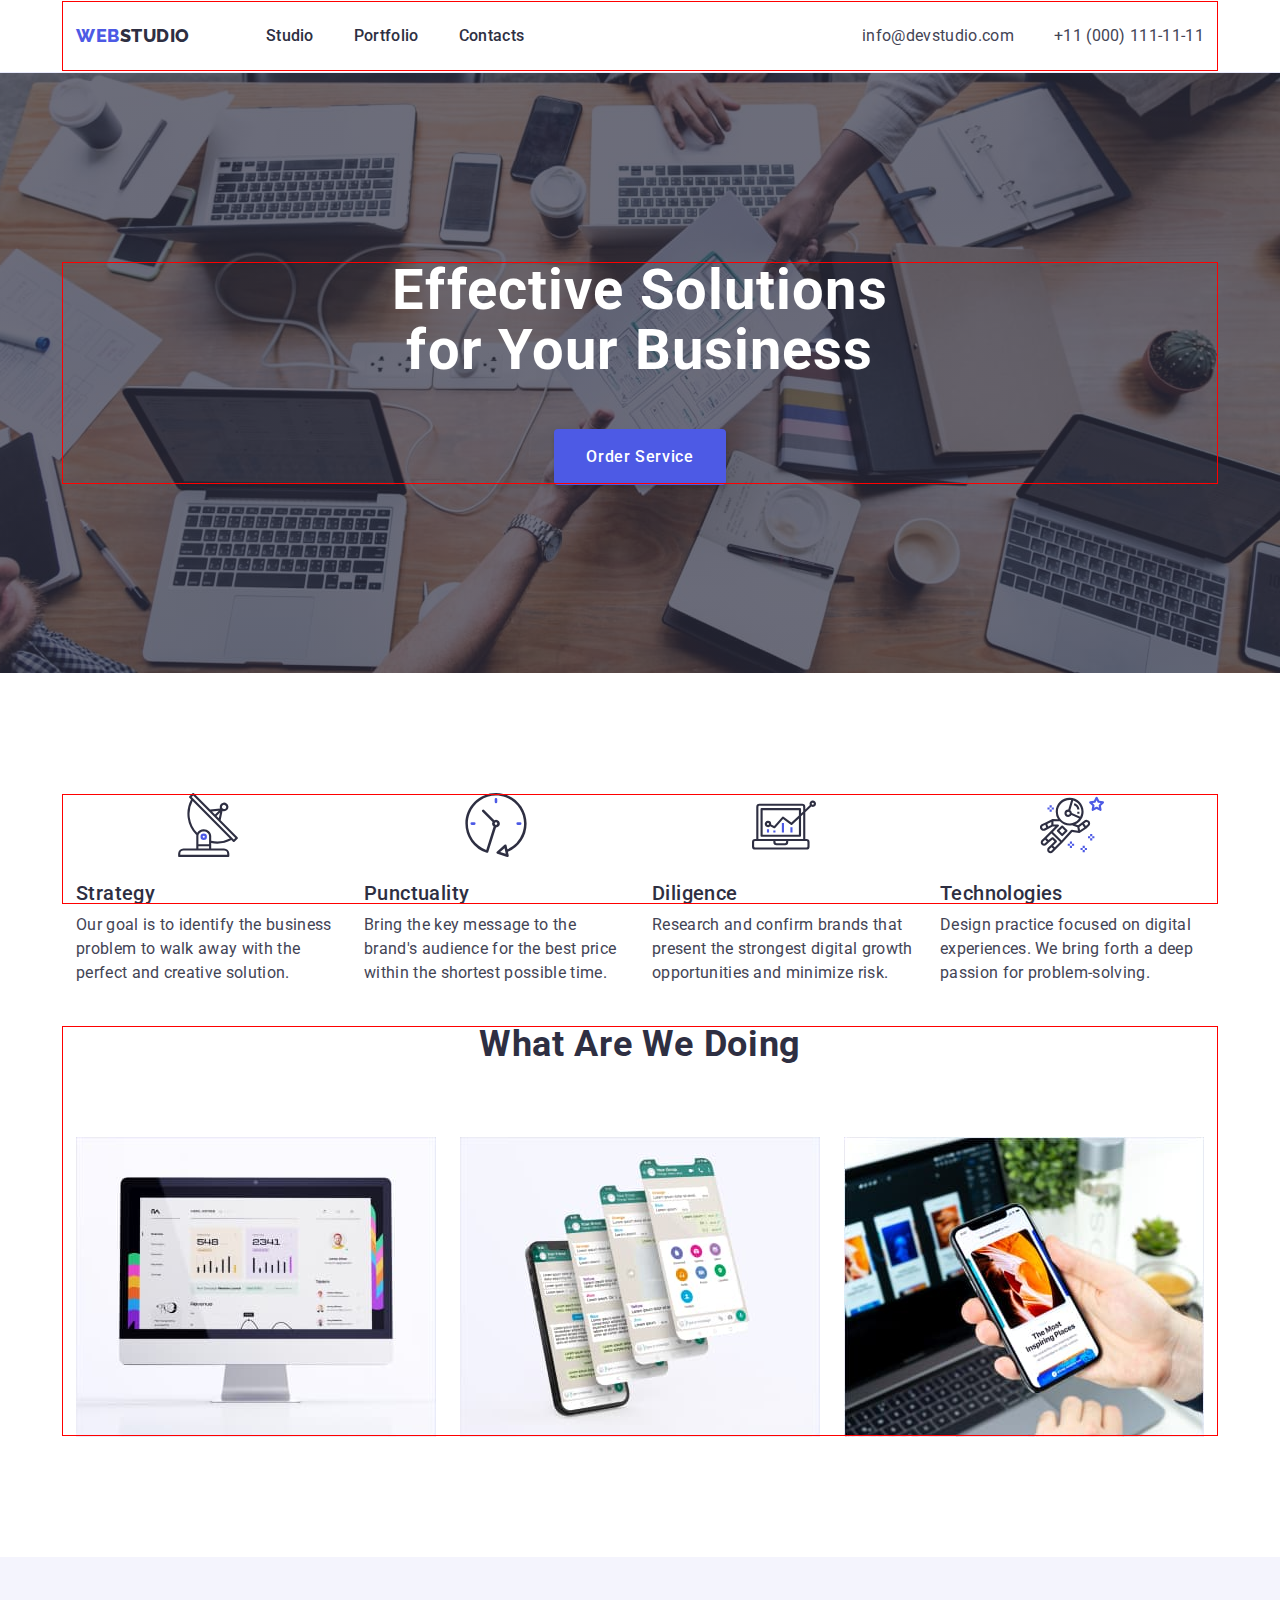
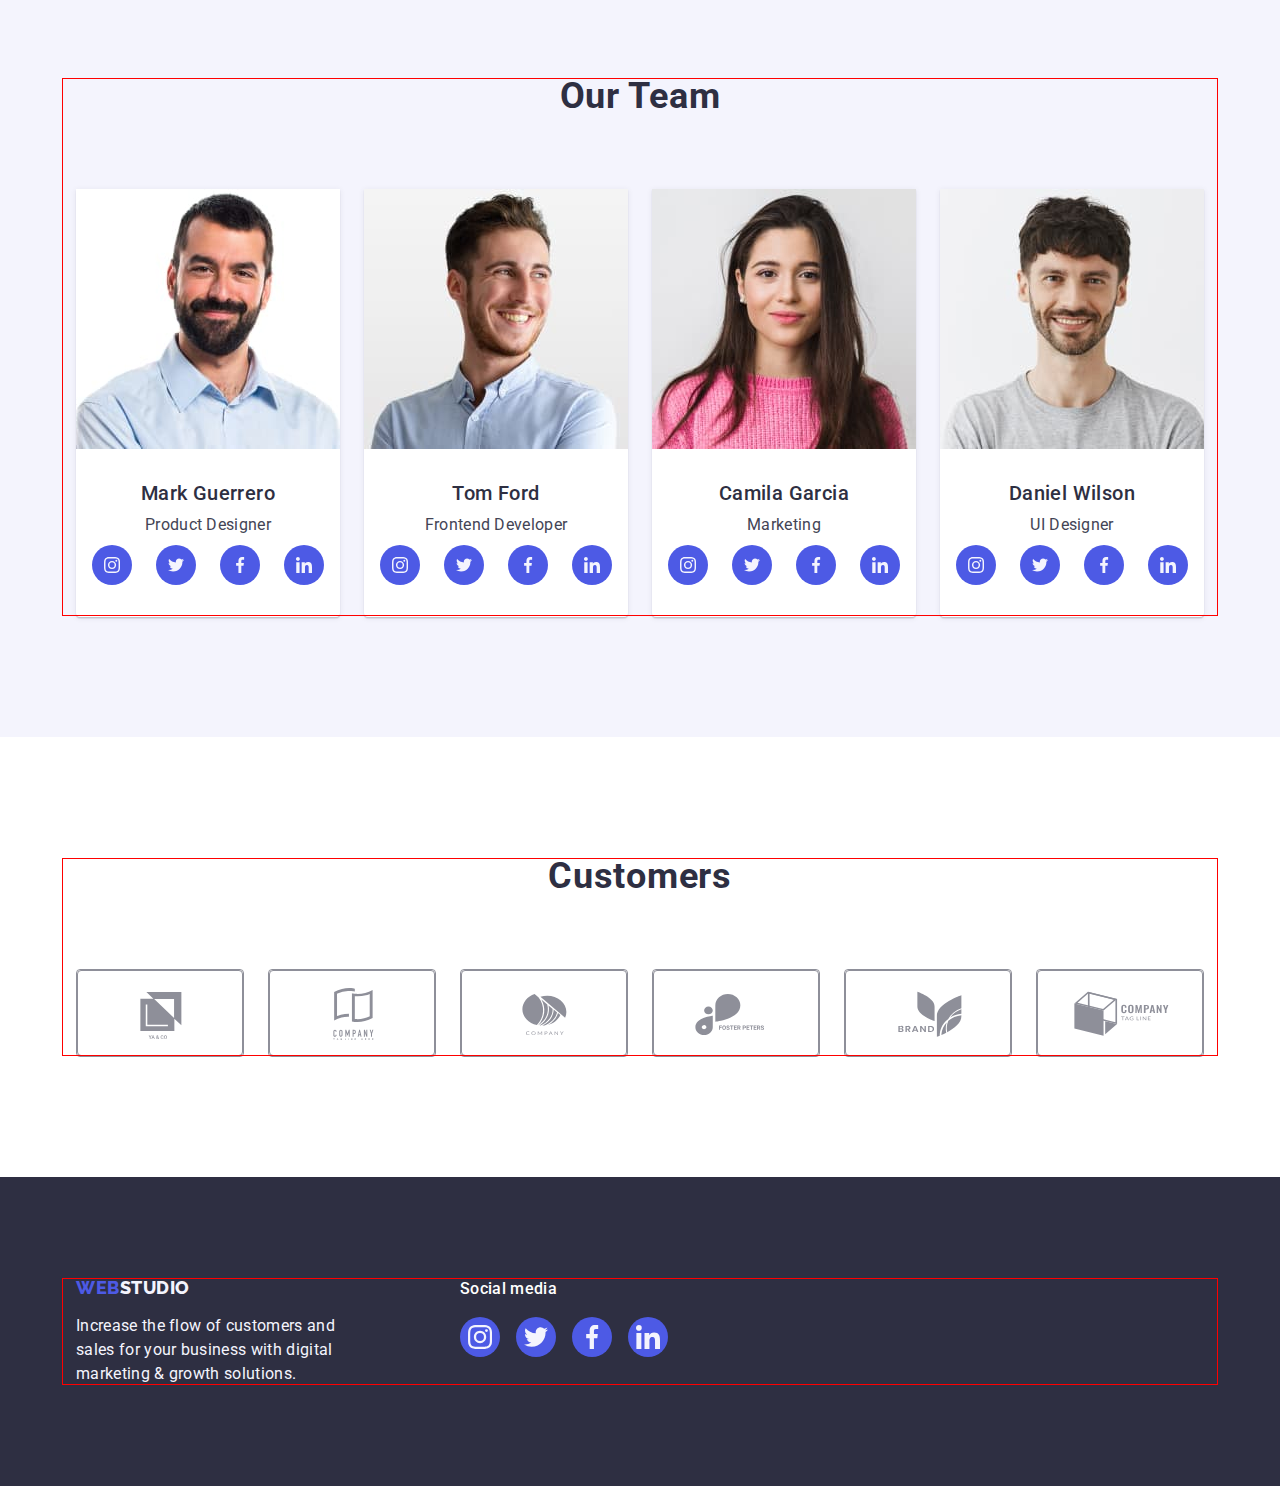
==== index.html @ b82e58cf "fixing" ====
<!DOCTYPE html>
<html lang="en">
  <head>
    <meta charset="UTF-8" />
    <meta http-equiv="X-UA-Compatible" content="IE=edge" />
    <meta name="viewport" content="width=device-width, initial-scale=1.0" />
    <meta name="description" content="Effective solutions of your business." />
    <title>WEBSTUDIO</title>
    <!--Normalize-->
    <link
      rel="stylesheet"
      href="https://cdnjs.cloudflare.com/ajax/libs/modern-normalize/1.0.0/modern-normalize.min.css"
    />
    <!--Fonts-->
    <link rel="preconnect" href="https://fonts.googleapis.com" />
    <link rel="preconnect" href="https://fonts.gstatic.com" crossorigin />
    <link
      href="https://fonts.googleapis.com/css2?family=Raleway:wght@800&family=Roboto:wght@400;500;700;900&display=swap"
      rel="stylesheet"
    />
    <!--Custom styles-->
    <link rel="stylesheet" href="./css/styles.css" />
  </head>
  <body class="body">
    <!--Header section-->
    <header class="header section">
      <div class="container main-nav">
        <nav class="header-nav">
          <a class="header-logo logo link" href="./index.html"
            >Web<span class="header-logo-color">Studio</span></a
          >
          <ul class="header-nav-list list">
            <li class="header-nav-item">
              <a class="header-nav-link link" href="./index.html">Studio</a>
            </li>
            <li class="header-nav-item">
              <a class="header-nav-link link" href="./portfolio.html"
                >Portfolio</a
              >
            </li>
            <li class="header-nav-item">
              <a class="header-nav-link link" href="">Contacts</a>
            </li>
          </ul>
        </nav>
        <address class="add">
          <ul class="header-list list">
            <li class="header-item">
              <a class="header-contact link" href="mailto:info@devstudio.com"
                >info@devstudio.com</a
              >
            </li>
            <li class="header-item">
              <a class="header-contact link" href="tel:+110001111111"
                >+11 (000) 111-11-11</a
              >
            </li>
          </ul>
        </address>
      </div>
    </header>
    <main>
      <!--Hero section-->
      <section class="hero section">
        <div class="container hero-section">
          <h1 class="hero-title">Effective Solutions for Your Business</h1>
          <button class="hero-btn" type="button">Order Service</button>
        </div>
      </section>
      <!--Strenghts section-->
      <section class="strenghts section">
        <div class="container strenghts-section">
          <h2 class="main-strenghts-title visually-hidden">Strenghts</h2>
          <ul class="strenghts-list list">
            <li class="strenghts-item">
              <svg class="strenghts-icon" width="64px" height="64px">
                <use href="./images/icons.svg#icon-antenna"></use>
              </svg>
              <h3 class="strenghts-title">Strategy</h3>
              <p class="undertitle">
                Our goal is to identify the business problem to walk away with
                the perfect and creative solution.
              </p>
            </li>
            <li class="strenghts-item">
              <svg class="strenghts-icon" width="64px" height="64px">
                <use href="./images/icons.svg#icon-clock"></use>
              </svg>
              <h3 class="strenghts-title">Punctuality</h3>
              <p class="undertitle">
                Bring the key message to the brand's audience for the best price
                within the shortest possible time.
              </p>
            </li>
            <li class="strenghts-item">
              <svg class="strenghts-icon" width="64px" height="64px">
                <use href="./images/icons.svg#icon-diagram"></use>
              </svg>
              <h3 class="strenghts-title">Diligence</h3>
              <p class="undertitle">
                Research and confirm brands that present the strongest digital
                growth opportunities and minimize risk.
              </p>
            </li>
            <li class="strenghts-item">
              <svg class="strenghts-icon" width="64px" height="64px">
                <use href="./images/icons.svg#icon-astronaut"></use>
              </svg>
              <h3 class="strenghts-title">Technologies</h3>
              <p class="undertitle">
                Design practice focused on digital experiences. We bring forth a
                deep passion for problem-solving.
              </p>
            </li>
          </ul>
        </div>
      </section>
      <!--What Are We Doing section-->
      <section class="whatarewedoing section">
        <div class="container whatarewedoing-section">
          <h2 class="whatarewedoing-title">What are we doing</h2>
          <ul class="whatarewedoing-list list">
            <li class="whatarewedoing-item">
              <img
                class="whatarewedoing-img"
                src="./images/what-we-are-doing/img-01.jpg"
                alt="statistics on the monitor"
                width="360"
              />
            </li>
            <li class="whatarewedoing-item">
              <img
                class="whatarewedoing-img"
                src="./images/what-we-are-doing/img-02.jpg"
                alt="chat in the phone app"
                width="360"
              />
            </li>
            <li class="whatarewedoing-item">
              <img
                class="whatarewedoing-img"
                src="./images/what-we-are-doing/img-03.jpg"
                alt="open application on the phone"
                width="360"
              />
            </li>
          </ul>
        </div>
      </section>
      <!--Our Team section-->
      <section class="ourteam section">
        <div class="container ourteam-section">
          <h2 class="ourteam-title">Our Team</h2>
          <ul class="ourteam-list list">
            <li class="ourteam-item">
              <img
                class="ourteam-img"
                src="./images/team/img-01.jpg"
                alt="Mark Guerrero"
                width="264"
              />
              <div class="team-card">
                <h3 class="team-title">Mark Guerrero</h3>
                <p class="team-position">Product Designer</p>
                <ul class="socials">
                  <li class="socials-item list">
                    <a class="socials-link link" href="https://instagram.com" target="_blank" rel="noopener noreferrer" aria-label="Instagram icon">
                    <svg class="socials-icon" width="16px" height="16px">
                      <use href="./images/icons.svg#icon-instagram"></use>
                    </svg>
                  </a>
                </li>
                  <li class="socials-item list">
                    <a class="socials-link link" href="https://twitter.com" target="_blank" rel="noopener noreferrer" aria-label="Twitter icon">
                    <svg class="socials-icon" width="16px" height="16px">
                      <use href="./images/icons.svg#icon-twitter"></use>
                  </svg>
                </a>
              </li>
                  <li class="socials-item list">
                    <a class="socials-link link" href="https://facebook.com" target="_blank" rel="noopener noreferrer" aria-label="Facebook icon">
                    <svg class="socials-icon" width="16px" height="16px">
                      <use href="./images/icons.svg#icon-facebook"></use>
                    </svg>
                  </a>
                </li>
                  <li class="socials-item list">
                    <a class="socials-link link" href="https://linkedIn.com" target="_blank" rel="noopener noreferrer" aria-label="LinkedIn icon">
                    <svg class="socials-icon" width="16px" height="16px">
                      <use href="./images/icons.svg#icon-linkedin"></use>
                    </svg>
                  </a>
                </li>
                </ul>
              </div>
            </li>
            <li class="ourteam-item">
              <img
                class="ourteam-img"
                src="./images/team/img-02.jpg"
                alt="Tom Ford"
                width="264"
              />
              <div class="team-card">
                <h3 class="team-title">Tom Ford</h3>
                <p class="team-position">Frontend Developer</p>
                <ul class="socials">
                  <li class="socials-item list">
                    <a class="socials-link link" href="https://instagram.com" target="_blank" rel="noopener noreferrer" aria-label="Instagram icon">
                    <svg class="socials-icon" width="16px" height="16px">
                      <use href="./images/icons.svg#icon-instagram"></use>
                    </svg>
                  </a>
                </li>
                  <li class="socials-item list">
                    <a class="socials-link link" href="https://twitter.com" target="_blank" rel="noopener noreferrer" aria-label="Twitter icon">
                    <svg class="socials-icon" width="16px" height="16px">
                      <use href="./images/icons.svg#icon-twitter"></use>
                  </svg>
                </a>
              </li>
                  <li class="socials-item list">
                    <a class="socials-link link" href="https://facebook.com" target="_blank" rel="noopener noreferrer" aria-label="Facebook icon">
                    <svg class="socials-icon" width="16px" height="16px">
                      <use href="./images/icons.svg#icon-facebook"></use>
                    </svg>
                  </a>
                </li>
                  <li class="socials-item list">
                    <a class="socials-link link" href="https://linkedIn.com" target="_blank" rel="noopener noreferrer" aria-label="LinkedIn icon">
                    <svg class="socials-icon" width="16px" height="16px">
                      <use href="./images/icons.svg#icon-linkedin"></use>
                    </svg>
                  </a>
                </li>
                </ul>
              </div>
            </li>
            <li class="ourteam-item">
              <img
                class="ourteam-img"
                src="./images/team/img-03.jpg"
                alt="Camila Garcia"
                width="264"
              />
              <div class="team-card">
                <h3 class="team-title">Camila Garcia</h3>
                <p class="team-position">Marketing</p>
                <ul class="socials">
                  <li class="socials-item list">
                    <a class="socials-link link" href="https://instagram.com" target="_blank" rel="noopener noreferrer" aria-label="Instagram icon">
                    <svg class="socials-icon" width="16px" height="16px">
                      <use href="./images/icons.svg#icon-instagram"></use>
                    </svg>
                  </a>
                </li>
                  <li class="socials-item list">
                    <a class="socials-link link" href="https://twitter.com" target="_blank" rel="noopener noreferrer" aria-label="Twitter icon">
                    <svg class="socials-icon" width="16px" height="16px">
                      <use href="./images/icons.svg#icon-twitter"></use>
                  </svg>
                </a>
              </li>
                  <li class="socials-item list">
                    <a class="socials-link link" href="https://facebook.com" target="_blank" rel="noopener noreferrer" aria-label="Facebook icon">
                    <svg class="socials-icon" width="16px" height="16px">
                      <use href="./images/icons.svg#icon-facebook"></use>
                    </svg>
                  </a>
                </li>
                  <li class="socials-item list">
                    <a class="socials-link link" href="https://linkedIn.com" target="_blank" rel="noopener noreferrer" aria-label="LinkedIn icon">
                    <svg class="socials-icon" width="16px" height="16px">
                      <use href="./images/icons.svg#icon-linkedin"></use>
                    </svg>
                  </a>
                </li>
                </ul>
              </div>
            </li>
            <li class="ourteam-item">
              <img
                class="ourteam-img"
                src="./images/team/img-04.jpg"
                alt="Daniel Wilson"
                width="264"
              />
              <div class="team-card">
                <h3 class="team-title">Daniel Wilson</h3>
                <p class="team-position">UI Designer</p>
                <ul class="socials">
                  <li class="socials-item list">
                    <a class="socials-link link" href="https://instagram.com" target="_blank" rel="noopener noreferrer" aria-label="Instagram icon">
                    <svg class="socials-icon" width="16px" height="16px">
                      <use href="./images/icons.svg#icon-instagram"></use>
                    </svg>
                  </a>
                </li>
                  <li class="socials-item list">
                    <a class="socials-link link" href="https://twitter.com" target="_blank" rel="noopener noreferrer" aria-label="Twitter icon">
                    <svg class="socials-icon" width="16px" height="16px">
                      <use href="./images/icons.svg#icon-twitter"></use>
                  </svg>
                </a>
              </li>
                  <li class="socials-item list">
                    <a class="socials-link link" href="https://facebook.com" target="_blank" rel="noopener noreferrer" aria-label="Facebook icon">
                    <svg class="socials-icon" width="16px" height="16px">
                      <use href="./images/icons.svg#icon-facebook"></use>
                    </svg>
                  </a>
                </li>
                  <li class="socials-item list">
                    <a class="socials-link link" href="https://linkedIn.com" target="_blank" rel="noopener noreferrer" aria-label="LinkedIn icon">
                    <svg class="socials-icon" width="16px" height="16px">
                      <use href="./images/icons.svg#icon-linkedin"></use>
                    </svg>
                  </a>
                </li>
                </ul>
              </div>
            </li>
          </ul>
        </div>
      </section>
      <!--Customers section-->
      <section class="customers section">
        <div class="container customers-section">
          <h2 class="customers-title">Customers</h2>
          <ul class="customers-list list">
            <li class="customers-item ">
              <a class="customers-link link" href="" target="_blank" rel="noopener noreferrer" aria-label="customer icon">
              <svg class="customers-icon" width="104px" height="56px">
                <use href="./images/icons.svg#icon-Logo"></use>
              </svg>
            </a>
          </li>
            <li class="customers-item ">
              <a class="customers-link link" href="" target="_blank" rel="noopener noreferrer" aria-label="customer icon">
              <svg class="customers-icon" width="104px" height="56px">
                <use href="./images/icons.svg#icon-Logo-1"></use>
            </svg>
          </a>
        </li>
            <li class="customers-item ">
              <a class="customers-link link" href="" target="_blank" rel="noopener noreferrer" aria-label="customer icon">
              <svg class="customers-icon" width="104px" height="56px">
                <use href="./images/icons.svg#icon-Logo-2"></use>
              </svg>
            </a>
          </li>
            <li class="customers-item ">
              <a class="customers-link link" href="" target="_blank" rel="noopener noreferrer" aria-label="customer icon">
              <svg class="customers-icon" width="104px" height="56px">
                <use href="./images/icons.svg#icon-Logo-3"></use>
              </svg>
            </a>
          </li>
            <li class="customers-item ">
              <a class="customers-link link" href="" target="_blank" rel="noopener noreferrer" aria-label="customer icon">
              <svg class="customers-icon" width="104px" height="56px">
                <use href="./images/icons.svg#icon-Logo-4"></use>
              </svg>
            </a>
          </li>
            <li class="customers-item "><a class="customers-link link" href="" target="_blank" rel="noopener noreferrer" aria-label="customer icon">
              <svg class="customers-icon" width="104px" height="56px">
                <use href="./images/icons.svg#icon-Logo-5"></use>
              </svg>
            </a>
          </li>
          </ul>
        </div>
      </section>
    </main>
    <!--Footer section-->
    <footer class="footer section">
      <div class="container footer-container">
        <ul class="footer-list list">
          <li class="footer-item">
        <a class="footer-logo logo link" href="./index.html"
          >Web<span class="footer-logo-color">Studio</span></a
        >
        <p class="footer-description">
          Increase the flow of customers and sales for your business with
          digital marketing & growth solutions.
        </p>
      </li>
    <li class="footer-item-socials">
      <h2 class="footer-title">Social media</h2>
      <ul class="footer-socials-list list">
        <li class="socials-item list">
          <a class="footer-socials-link link" href="https://instagram.com" target="_blank" rel="noopener noreferrer" aria-label="Instagram icon">
          <svg class="socials-icon" width="24px" height="24px">
            <use href="./images/icons.svg#icon-instagram"></use>
          </svg>
        </a>
      </li>
        <li class="socials-item list">
          <a class="footer-socials-link link" href="https://twitter.com" target="_blank" rel="noopener noreferrer" aria-label="Twitter icon">
          <svg class="socials-icon" width="24px" height="24px">
            <use href="./images/icons.svg#icon-twitter"></use>
        </svg>
      </a>
    </li>
        <li class="socials-item list">
          <a class="footer-socials-link link" href="https://facebook.com" target="_blank" rel="noopener noreferrer" aria-label="Facebook icon">
          <svg class="socials-icon" width="24px" height="24px">
            <use href="./images/icons.svg#icon-facebook"></use>
          </svg>
        </a>
      </li>
        <li class="socials-item list">
          <a class="footer-socials-link link" href="https://linkedIn.com" target="_blank" rel="noopener noreferrer" aria-label="LinkedIn icon">
          <svg class="socials-icon" width="24px" height="24px">
            <use href="./images/icons.svg#icon-linkedin"></use>
          </svg>
        </a>
      </li>
      </ul>
    </li>
      </ul>
      </div>
    </footer>
  </body>
</html>
---- css/styles.css ----
:root {
  /* Fonts */
  --primary-font: Roboto, sans-serif;
  --secondary-font: Raleway, sans-serif;

  /* Text colors */
  --iris: #4d5ae5;
  --ocean: #404bbf;
  --navy-blue: #2e2f42;
  --green: #31d0aa;
  --slate: #434455;
  --light-slate: #8e8f99;
  --cornflower: #e7e9fc;
  --cloud: #f4f4fd;
  --navy-blue-modal: #2e2f42;
  --grey: #2e2f42;
  --white: #ffffff;
  --dairy: #fcfcfc;
  --btncolor: #e7e9fc;

  /* Others*/
  --indent: 24px;
  --items: 3;

  /* Background colors */
  --navy-blue: #2e2f42;
}

/* Base styles */
.body {
  font-family: var(--primary-font);
  color: var(--slate);
  background-color: var(--white);
}

.logo {
  font-family: Raleway, sans-serif;
  font-weight: 800;
  font-size: 18px;
  line-height: 1.17;
  letter-spacing: 0.03em;
  text-transform: uppercase;
  color: var(--iris);
}
.header-logo-color {
  color: var(--navy-blue);
}

/* Reset start */
.list {
  list-style: none;
  padding: 0px;
  margin: 0px;
}

.link {
  text-decoration: none;
}

/* Reset end */

.container {
  width: 1158px;
  margin-left: auto;
  margin-right: auto;
  padding-right: 15px;
  padding-left: 15px;
  align-items: center;

  outline: 1px solid red;
  outline-offset: -2px;
}
.visually-hidden {
  position: absolute;
  width: 1px;
  height: 1px;
  margin: -1px;
  border: 0;
  padding: 0;

  white-space: nowrap;
  clip-path: inset(100%);
  clip: rect(0 0 0 0);
  overflow: hidden;
}

h1,
h2,
h3,
h4,
h5,
p {
  margin: 0;
}

img {
  display: block;
}

button {
  font-family: inherit;
  color: currentColor;
  cursor: pointer;
}
/* Card Set */
.card-set {
  display: flex;
  flex-wrap: wrap;
  gap: var(--indent);
}
.card-set-item {
  width: calc((100% - var(--indent) * (var(--items) - 1)) / var(--items));
}
/* Header styles/indexHTML*/

.main-nav {
  display: flex;
  align-items: center;
}

.header {
  border-bottom: 1px solid #e7e9fc;
  background-color: var(--white);
  box-shadow: 0px 2px 1px rgba(46, 47, 66, 0.08), 0px 1px 1px rgba(46, 47, 66, 0.16), 0px 1px 6px rgba(46, 47, 66, 0.08);
}
.header-nav {
  display: flex;
  align-items: center;
}
.header-logo {
  margin-right: 76px;
  padding: 24px 0px;
  font-family: Raleway, sans-serif;
  font-weight: 800;
  font-size: 18px;
  line-height: 1.17;
  letter-spacing: 0.03em;
  text-transform: uppercase;
  color: var(--iris);
}

.header-nav-list {
  display: flex;
}

.header-nav-item:not(:last-child) {
  margin-right: 40px;
}

.header-nav-link {
  display: block;
  /* <added for better HOVERing */
  padding: 24px 0px;
  /* added for better HOVERing> */
  font-weight: 500;
  line-height: 1.5;
  letter-spacing: 0.02em;
  color: var(--navy-blue);
}

.header-nav-link:hover,
.header-nav-link:focus {
  color: var(--ocean);
}
.add {
  font-style: normal;
  margin-left: auto;
}
.header-list {
  display: flex;
  align-items: center;
}
.header-item:not(:last-child) {
  margin-right: 40px;
}
.header-contact {
  display: block;
  /* <added for better HOVERing */
  padding: 24px 0px;
  /* added for better HOVERing> */
  color: var(--slate);
  line-height: 1.5;
  letter-spacing: 0.02em;
}
.header-contact:hover,
.header-contact:focus {
  color: var(--ocean);
}

/* Portfolio styles*/
.img-list {
  --items: 3;
}
/* Body styles */

.hero {
  background-color: var(--navy-blue);
  background-image: linear-gradient(rgba(46, 47, 66, 0.7), rgba(46, 47, 66, 0.7)), url("../images/hero-background/people-office.jpg");
  background-repeat: no-repeat;
  background-position: center;
  background-size: cover;
  margin-left: auto;
  margin-right: auto;
  padding: 188px 0px;
  max-width: 1440px;
  min-height: 600px;
}

.hero-section {
  text-align: center;
}

.hero-title {
  max-width: 496px;
  margin-bottom: 48px;
  margin-right: auto;
  margin-left: auto;
  font-size: 56px;
  line-height: 1.07;
  text-align: center;
  letter-spacing: 0.02em;
  color: var(--white);
}
.hero-btn {
  display: block;
  margin: auto;
  min-width: 169px;
  height: 56px;
  padding: 16px 32px;
  color: var(--white);
  background-color: var(--iris);
  box-shadow: 0px 4px 4px rgba(0, 0, 0, 0.15);
  border-radius: 4px;
  font-family: Roboto, sans-serif;
  font-style: normal;
  font-weight: 500;
  font-size: 16px;
  line-height: 1.5;
  letter-spacing: 0.04em;
  cursor: pointer;
  border: none;
}
.hero-btn:hover,
.hero-btn:focus {
  background-color: var(--ocean);
}
.strenghts {
  padding: 120px 0px;
}
.strenghts-list {
  display: flex;
}
.strenghts-item {
  width: 264px;
  height: 112px;
}
.strenghts-item:not(:last-child) {
  margin-right: 24px;
}
.strenghts-icon {
    display: block;
    margin-left: auto;
    margin-right: auto;
    margin-bottom: 24px;
}
.strenghts-title {
  margin-bottom: 8px;
  font-weight: 500;
  font-size: 20px;
  line-height: 1.2;
  letter-spacing: 0.02em;
  color: var(--navy-blue);
}
.undertitle {
  line-height: 1.5;
  letter-spacing: 0.02em;
  color: var(--slate);
}
.whatarewedoing {
  padding-bottom: 120px;
}
.whatarewedoing-title {
  margin: 0px auto 72px;
  font-size: 36px;
  line-height: 1.11;
  text-align: center;
  letter-spacing: 0.02em;
  text-transform: capitalize;
  color: var(--navy-blue);
}
.whatarewedoing-list {
  display: flex;
}
.whatarewedoing-item:not(:last-child) {
  margin-right: 24px;
}
.ourteam {
  padding: 120px 0px;
  background-color: var(--cloud);
}
.ourteam-title {
  margin-bottom: 72px;
  font-size: 36px;
  line-height: 1.11;
  text-align: center;
  letter-spacing: 0.02em;
  text-transform: capitalize;
  color: var(--navy-blue);
}
.ourteam-list {
  display: flex;
}
.ourteam-item {
  box-shadow: 0px 1px 6px rgba(46, 47, 66, 0.08),
    0px 1px 1px rgba(46, 47, 66, 0.16), 0px 2px 1px rgba(46, 47, 66, 0.08);
  border-radius: 0px 0px 4px 4px;
  background-color: var(--white);
}
.ourteam-item:not(:last-child) {
  margin-right: 24px;
}

.ourteam-img {
  width: 264px;
}
.team-card {
  width: 264px;
  text-align: center;
  padding: 32px 0px;
  border-radius: 0px 0px 4px 4px;
}

.team-title {
  margin-bottom: 8px;
  font-weight: 500;
  font-size: 20px;
  line-height: 1.2;
  letter-spacing: 0.02em;
  color: var(--navy-blue);
}
.team-position {
  margin-bottom: 8px;
  font-size: 16px;
  line-height: 1.5;
  letter-spacing: 0.02em;
  color: var(--slate);
}
.customers {
  padding: 120px 0px;
}
.customers-title {
  margin: 0px auto 72px;
  font-size: 36px;
  line-height: 1.1;
  text-align: center;
  letter-spacing: 0.02em;
  text-transform: capitalize;
  color: var(--navy-blue);
}
.customers-list {
  display: flex;
  justify-content: center;
  gap: 24px;
}
.customers-item {
  display: flex;
  justify-content: center;
  align-items : center;
  width: calc((100% - 120px) / 6);
  height: 88px;
  border: 1px solid var(--light-slate);
  border-radius: 4px;
}
.customers-item:hover,
.customers-item:focus {
  border: 1px solid var(--ocean);
}
.customers-link {
  display: flex;
  justify-content: center;
  align-items: center;
  width: 100%;
  height: 100%;
  border: 1px solid var(--light-slate);
  border-radius: 4px;
}
.customers-link:hover,
.customers-link:focus {
  border-color: var(--ocean);
  color: var(--ocean);
}
.customers-icon {
  width: 104px;
  height: 56px;
  fill: var(--light-slate);
}
.customers-icon:hover,
.customers-icon:focus {
  fill: var(--ocean);
}
.socials {
  display: flex;
  justify-content: center;
  padding: 0px;
  gap: 24px;
}
.socials-link {
  display: flex;
  justify-content: center;
  align-items: center;
  width: 40px;
  height: 40px;
  background-color: var(--iris);
  border-radius: 50%;
}
.socials-link:hover,
.socials-link:focus {
  background-color: var(--ocean);
}
.socials-icon {
  fill: var(--cloud);
}
/* Footer styles */

.footer {
  padding: 100px 0px;
  background-color: var(--navy-blue);
}
.footer-container {
  display: flex;
  align-items: baseline
}
.footer-list {
  display: flex;
}
.footer-socials-list {
  display: flex;
  gap: 16px;
}
.footer-socials-link {
  display: flex;
  justify-content: center;
  align-items: center;
  width: 40px;
  height: 40px;
  background-color: var(--iris);
  border-radius: 50%;
}
.footer-socials-link:hover,
.gooter-socials-link:focus {
  background-color: var(--green);
}
  

.footer-item-socials {
  margin-left: 120px;
}
.footer-logo {
  display: inline-block;
  margin-bottom: 16px;
  font-family: Raleway, sans-serif;
  font-weight: 800;
  font-size: 18px;
  line-height: 1.17;
  letter-spacing: 0.03em;
  text-transform: uppercase;
  color: var(--iris);
}
.footer-logo-color {
  color: var(--cloud);
}
.footer-description {
  width: 264px;
  color: var(--cloud);
  font-size: 16px;
  line-height: 1.5;
  letter-spacing: 0.02em;
}
.footer-title {
margin-bottom: 16px;
font-family: 'Roboto';
font-style: normal;
font-weight: 500;
font-size: 16px;
line-height: 1.5;
letter-spacing: 0.02em;
color: var(--white);
}

/* Portfolio */

.body-portf {
  font-family: "Roboto", sans-serif;
  color: var(--slate);
  background-color: var(--white);
}
.portfolio {
  padding-top: 96px;
  padding-bottom: 120px;
}
.btn-list {
  display: flex;
  justify-content: center;
  margin-bottom: 72px;
}
.btn-item {
  padding: 12px 24px;
  font-family: Roboto, sans-serif;
  font-weight: 500;
  font-size: 16px;
  line-height: 1.5;
  letter-spacing: 0.04em;
  color: var(--iris);
  background-color: var(--cloud);
  cursor: pointer;
  border: 1px solid var(--btncolor);
  border-radius: 4px;
}
.btn-item:focus,
.btn-item:hover {
  border: 1px solid transparent;
  color: var(--white);
  background-color: var(--ocean);
  box-shadow: 0px 3px 1px rgba(0, 0, 0, 0.1), 0px 2px 1px rgba(0, 0, 0, 0.08), 0px 2px 2px rgba(0, 0, 0, 0.12);
  
}
.btn-list-item {
  border-radius: 4px;
}
.btn-list-item:not(:last-child) {
  margin-right: 24px;
}
.img-list {
  display: flex;
  flex-wrap: wrap;
  row-gap: 48px;
  column-gap: 24px;
}
.img-item {
  width: 360px;
}
.portfolio-link:hover,
.portfolio-link:focus {
  box-shadow: 0px 1px 6px rgba(46, 47, 66, 0.08), 0px 1px 1px rgba(46, 47, 66, 0.16), 0px 2px 1px rgba(46, 47, 66, 0.08); 
}
.img-card {
  padding: 32px 16px;
  padding-left: 16px;
  border-right: 1px solid #e7e9fc;
  border-bottom: 1px solid #e7e9fc;
  border-left: 1px solid #e7e9fc;
}
.img-title {
  margin-bottom: 8px;
  font-weight: 500;
  font-size: 20px;
  line-height: 1.2;
  letter-spacing: 0.02em;
  color: var(--navy-blue);
}
.img-undertitle {
  font-size: 16px;
  line-height: 1.5;
  letter-spacing: 0.02em;
  color: var(--slate);
}
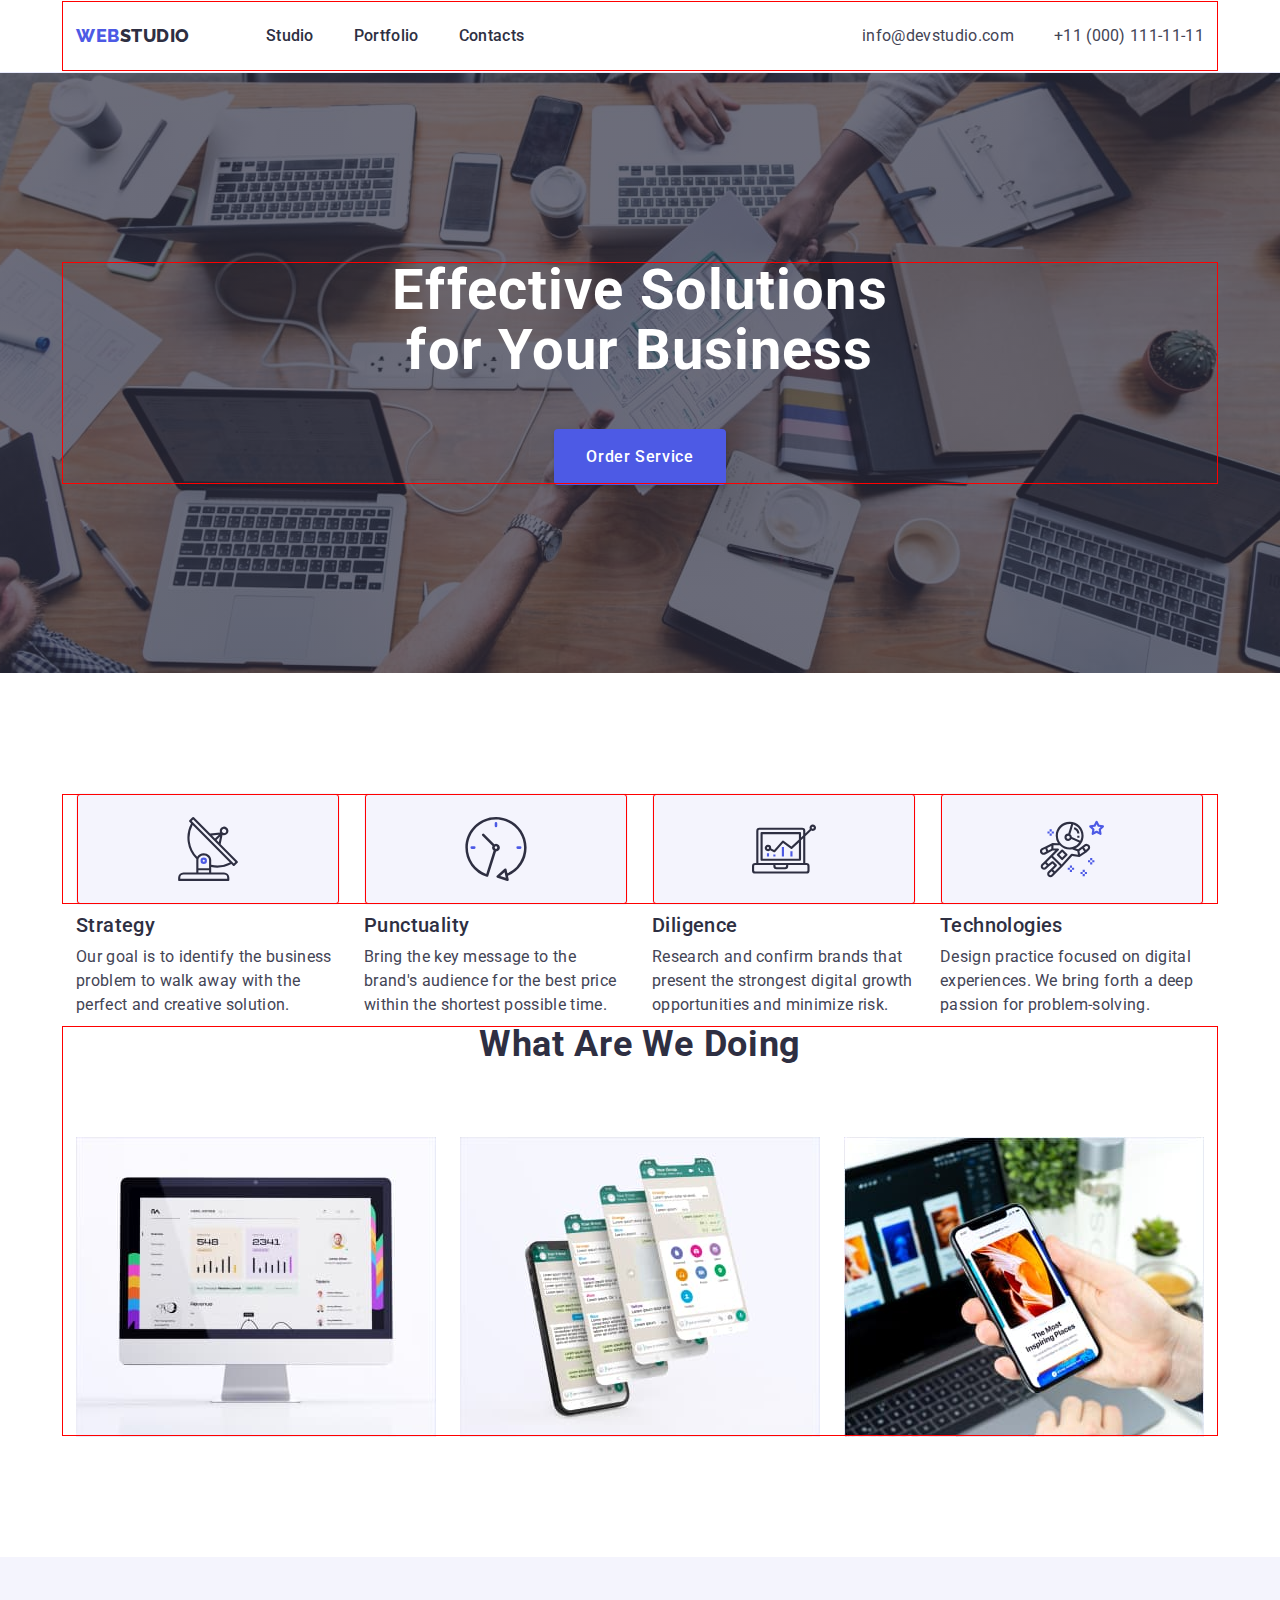
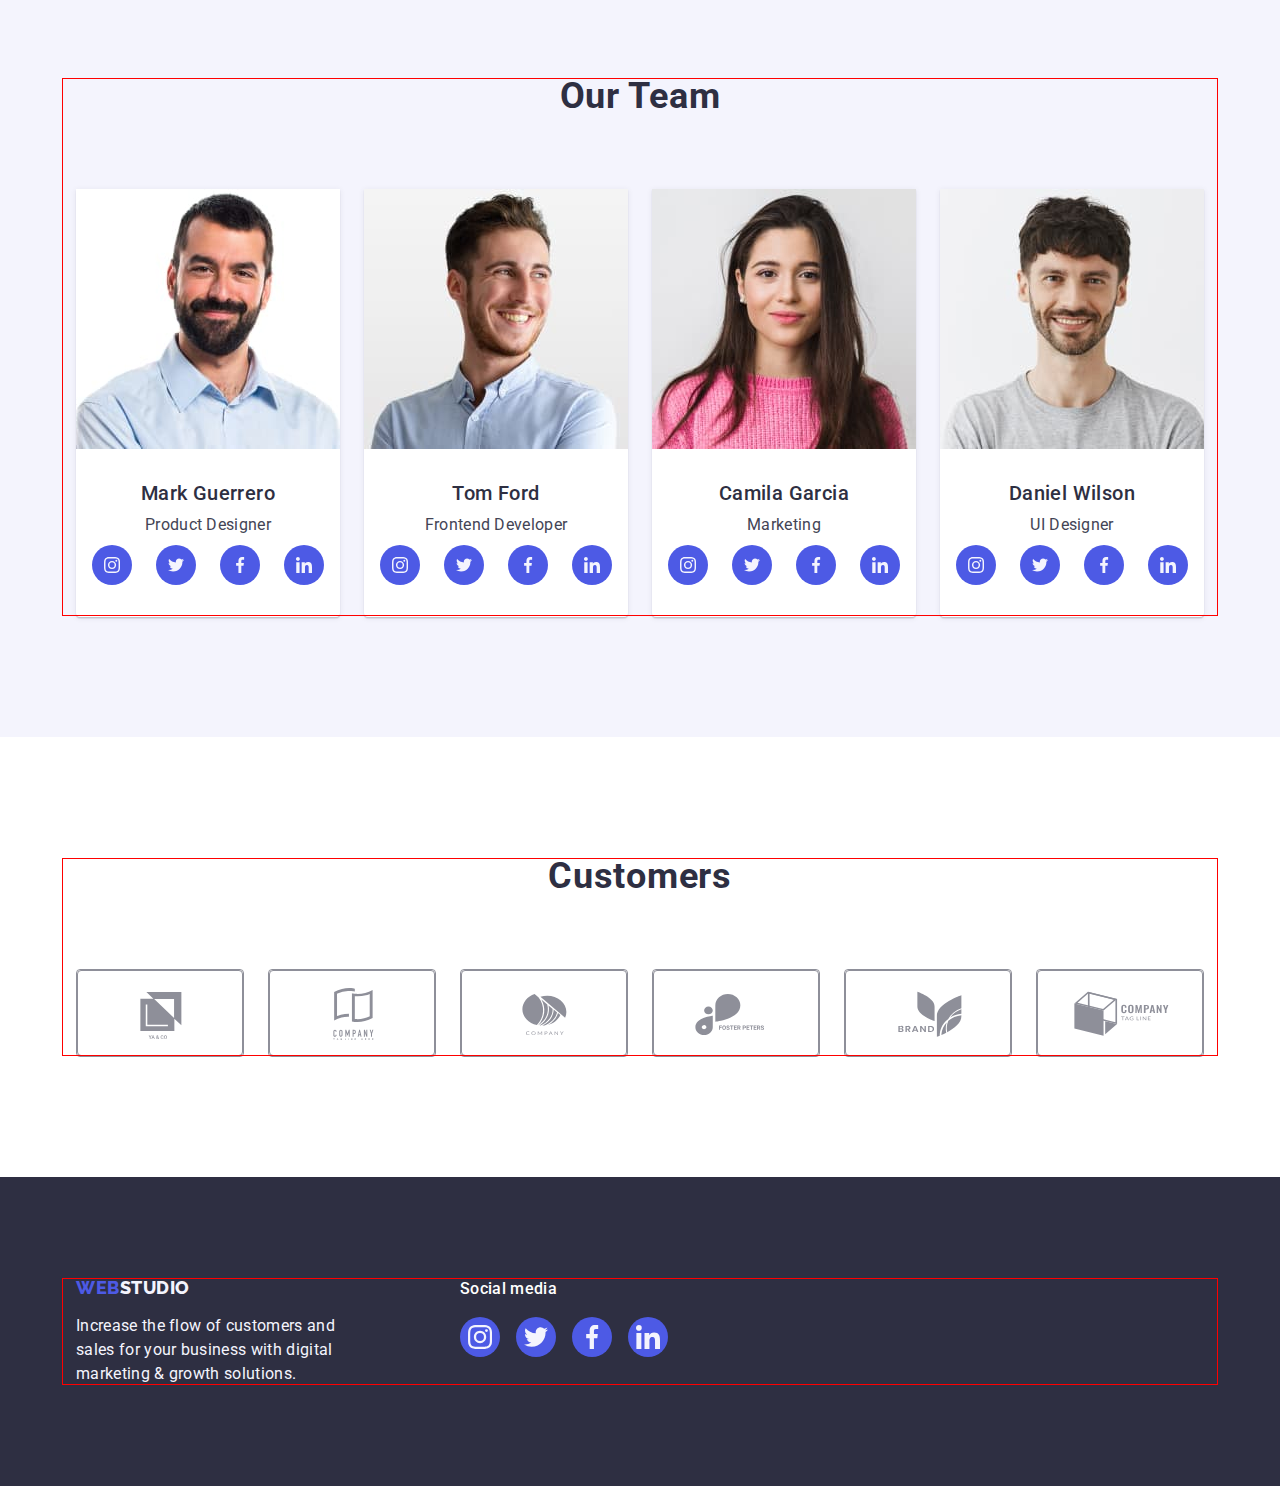
==== commit 0fe25170: "fixing 2nd section" ====
--- a/index.html
+++ b/index.html
@@ -72,10 +72,12 @@
         <div class="container strenghts-section">
           <h2 class="main-strenghts-title visually-hidden">Strenghts</h2>
           <ul class="strenghts-list list">
-            <li class="strenghts-item">
+            <li class="strenghts-item"><!--½-->
+              <div class="container strenghts-icon-container">
               <svg class="strenghts-icon" width="64px" height="64px">
                 <use href="./images/icons.svg#icon-antenna"></use>
               </svg>
+            </div>
               <h3 class="strenghts-title">Strategy</h3>
               <p class="undertitle">
                 Our goal is to identify the business problem to walk away with
@@ -83,9 +85,11 @@
               </p>
             </li>
             <li class="strenghts-item">
+              <div class="container strenghts-icon-container">
               <svg class="strenghts-icon" width="64px" height="64px">
                 <use href="./images/icons.svg#icon-clock"></use>
               </svg>
+            </div>
               <h3 class="strenghts-title">Punctuality</h3>
               <p class="undertitle">
                 Bring the key message to the brand's audience for the best price
@@ -93,9 +97,11 @@
               </p>
             </li>
             <li class="strenghts-item">
+              <div class="container strenghts-icon-container">
               <svg class="strenghts-icon" width="64px" height="64px">
                 <use href="./images/icons.svg#icon-diagram"></use>
               </svg>
+            </div>
               <h3 class="strenghts-title">Diligence</h3>
               <p class="undertitle">
                 Research and confirm brands that present the strongest digital
@@ -103,9 +109,11 @@
               </p>
             </li>
             <li class="strenghts-item">
+              <div class="container strenghts-icon-container">
               <svg class="strenghts-icon" width="64px" height="64px">
                 <use href="./images/icons.svg#icon-astronaut"></use>
               </svg>
+            </div>
               <h3 class="strenghts-title">Technologies</h3>
               <p class="undertitle">
                 Design practice focused on digital experiences. We bring forth a
--- a/css/styles.css
+++ b/css/styles.css
@@ -98,6 +98,7 @@
 }
 
 button {
+  display: block;
   font-family: inherit;
   color: currentColor;
   cursor: pointer;
@@ -261,7 +262,18 @@
     display: block;
     margin-left: auto;
     margin-right: auto;
-    margin-bottom: 24px;
+    width: 64px;
+    height: 64px;
+}
+.strenghts-icon-container {
+  display: flex;/*bbbb*/
+  align-items: center;
+  justify-content: center;
+  width: 264px;
+  height: 112px;
+  background-color: var(--cloud);
+  border-radius: 4px;
+  margin-bottom: 8px;
 }
 .strenghts-title {
   margin-bottom: 8px;
@@ -498,6 +510,9 @@
   padding-top: 96px;
   padding-bottom: 120px;
 }
+.portfolio-link {
+  display: block;
+}
 .btn-list {
   display: flex;
   justify-content: center;
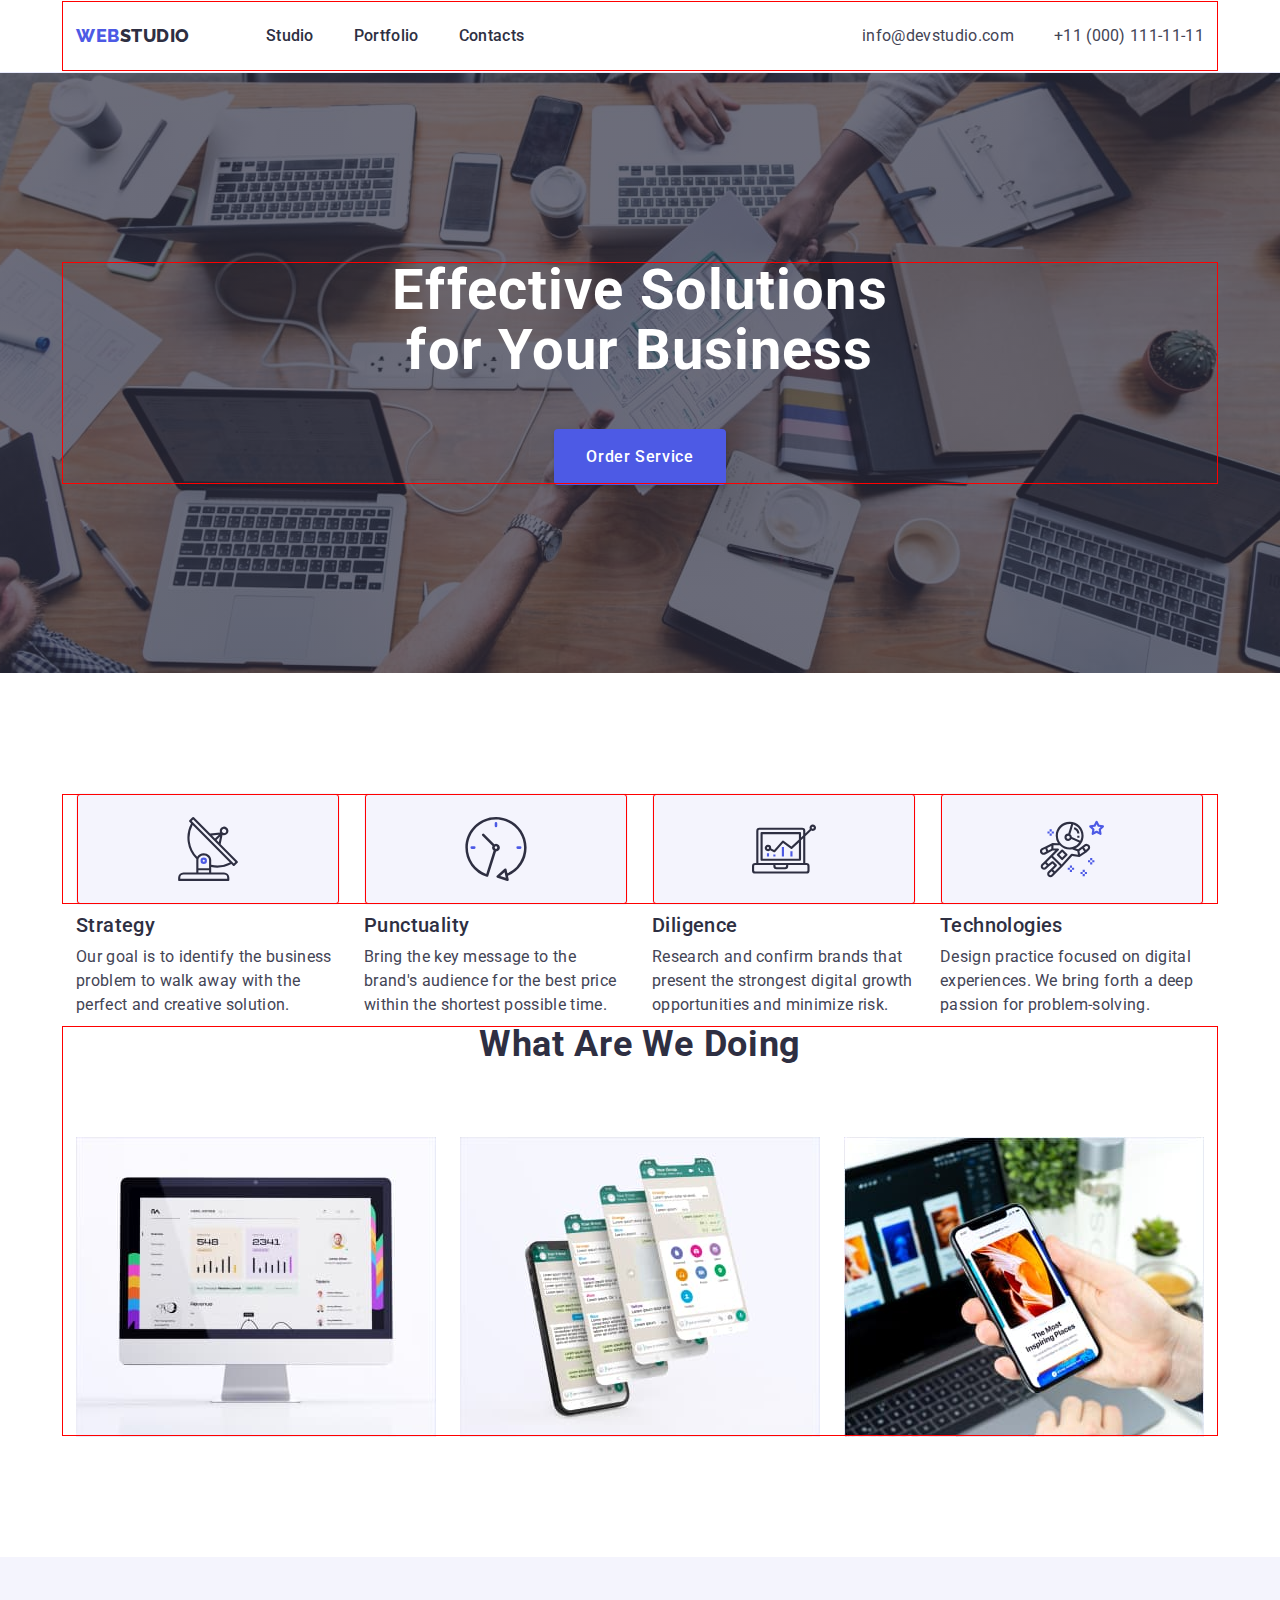
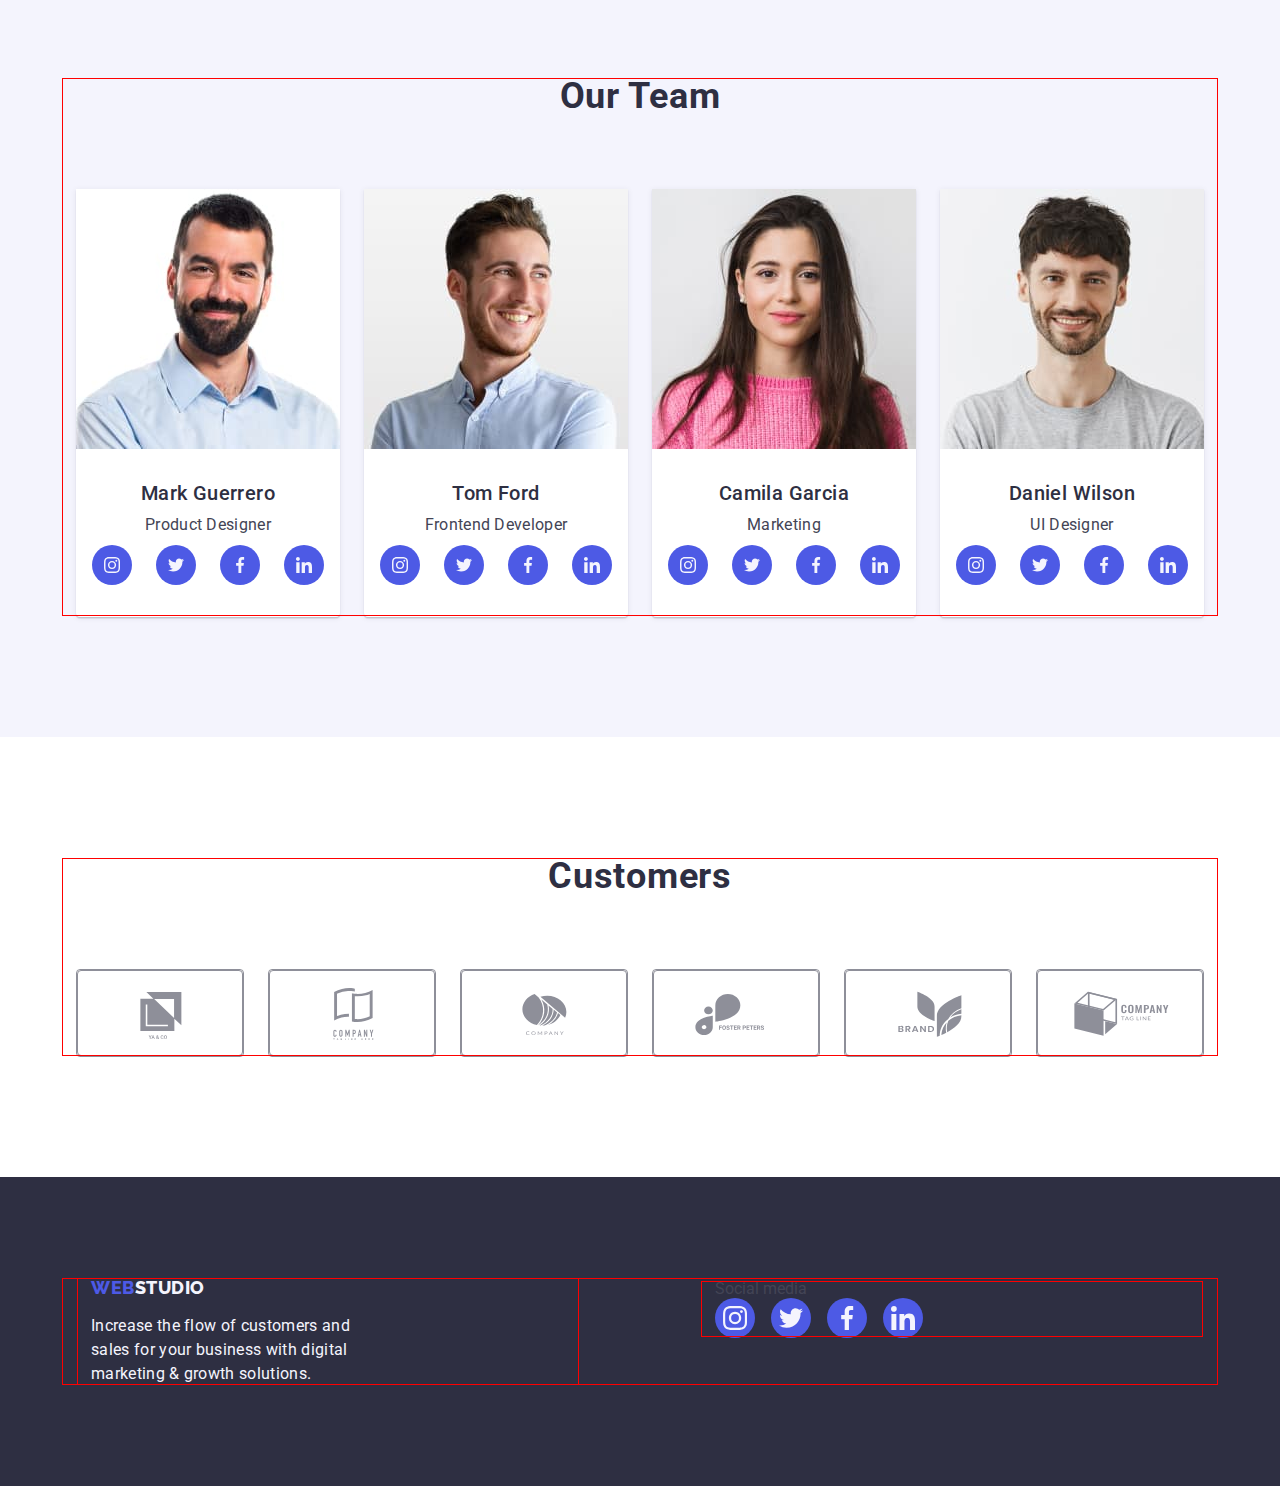
==== commit caf7780d: "fixing" ====
--- a/index.html
+++ b/index.html
@@ -170,31 +170,31 @@
               <div class="team-card">
                 <h3 class="team-title">Mark Guerrero</h3>
                 <p class="team-position">Product Designer</p>
-                <ul class="socials">
-                  <li class="socials-item list">
-                    <a class="socials-link link" href="https://instagram.com" target="_blank" rel="noopener noreferrer" aria-label="Instagram icon">
-                    <svg class="socials-icon" width="16px" height="16px">
+                <ul class="team-socials-list">
+                  <li class="team-socials-item list">
+                    <a class="team-socials-link link" href="https://instagram.com" target="_blank" rel="noopener noreferrer" aria-label="Instagram icon">
+                    <svg class="team-socials-icon" width="16px" height="16px">
                       <use href="./images/icons.svg#icon-instagram"></use>
                     </svg>
                   </a>
                 </li>
-                  <li class="socials-item list">
-                    <a class="socials-link link" href="https://twitter.com" target="_blank" rel="noopener noreferrer" aria-label="Twitter icon">
-                    <svg class="socials-icon" width="16px" height="16px">
+                  <li class="team-socials-item list">
+                    <a class="team-socials-link link" href="https://twitter.com" target="_blank" rel="noopener noreferrer" aria-label="Twitter icon">
+                    <svg class="team-socials-icon" width="16px" height="16px">
                       <use href="./images/icons.svg#icon-twitter"></use>
                   </svg>
                 </a>
               </li>
-                  <li class="socials-item list">
-                    <a class="socials-link link" href="https://facebook.com" target="_blank" rel="noopener noreferrer" aria-label="Facebook icon">
-                    <svg class="socials-icon" width="16px" height="16px">
+                  <li class="team-socials-item list">
+                    <a class="team-socials-link link" href="https://facebook.com" target="_blank" rel="noopener noreferrer" aria-label="Facebook icon">
+                    <svg class="team-socials-icon" width="16px" height="16px">
                       <use href="./images/icons.svg#icon-facebook"></use>
                     </svg>
                   </a>
                 </li>
-                  <li class="socials-item list">
-                    <a class="socials-link link" href="https://linkedIn.com" target="_blank" rel="noopener noreferrer" aria-label="LinkedIn icon">
-                    <svg class="socials-icon" width="16px" height="16px">
+                  <li class="team-socials-item list">
+                    <a class="team-socials-link link" href="https://linkedIn.com" target="_blank" rel="noopener noreferrer" aria-label="LinkedIn icon">
+                    <svg class="team-socials-icon" width="16px" height="16px">
                       <use href="./images/icons.svg#icon-linkedin"></use>
                     </svg>
                   </a>
@@ -212,31 +212,31 @@
               <div class="team-card">
                 <h3 class="team-title">Tom Ford</h3>
                 <p class="team-position">Frontend Developer</p>
-                <ul class="socials">
-                  <li class="socials-item list">
-                    <a class="socials-link link" href="https://instagram.com" target="_blank" rel="noopener noreferrer" aria-label="Instagram icon">
-                    <svg class="socials-icon" width="16px" height="16px">
+                <ul class="team-socials-list">
+                  <li class="team-socials-item list">
+                    <a class="team-socials-link link" href="https://instagram.com" target="_blank" rel="noopener noreferrer" aria-label="Instagram icon">
+                    <svg class="team-socials-icon" width="16px" height="16px">
                       <use href="./images/icons.svg#icon-instagram"></use>
                     </svg>
                   </a>
                 </li>
-                  <li class="socials-item list">
-                    <a class="socials-link link" href="https://twitter.com" target="_blank" rel="noopener noreferrer" aria-label="Twitter icon">
-                    <svg class="socials-icon" width="16px" height="16px">
+                  <li class="team-socials-item list">
+                    <a class="team-socials-link link" href="https://twitter.com" target="_blank" rel="noopener noreferrer" aria-label="Twitter icon">
+                    <svg class="team-socials-icon" width="16px" height="16px">
                       <use href="./images/icons.svg#icon-twitter"></use>
                   </svg>
                 </a>
               </li>
-                  <li class="socials-item list">
-                    <a class="socials-link link" href="https://facebook.com" target="_blank" rel="noopener noreferrer" aria-label="Facebook icon">
-                    <svg class="socials-icon" width="16px" height="16px">
+                  <li class="team-socials-item list">
+                    <a class="team-socials-link link" href="https://facebook.com" target="_blank" rel="noopener noreferrer" aria-label="Facebook icon">
+                    <svg class="team-socials-icon" width="16px" height="16px">
                       <use href="./images/icons.svg#icon-facebook"></use>
                     </svg>
                   </a>
                 </li>
-                  <li class="socials-item list">
-                    <a class="socials-link link" href="https://linkedIn.com" target="_blank" rel="noopener noreferrer" aria-label="LinkedIn icon">
-                    <svg class="socials-icon" width="16px" height="16px">
+                  <li class="team-socials-item list">
+                    <a class="team-socials-link link" href="https://linkedIn.com" target="_blank" rel="noopener noreferrer" aria-label="LinkedIn icon">
+                    <svg class="team-socials-icon" width="16px" height="16px">
                       <use href="./images/icons.svg#icon-linkedin"></use>
                     </svg>
                   </a>
@@ -254,31 +254,31 @@
               <div class="team-card">
                 <h3 class="team-title">Camila Garcia</h3>
                 <p class="team-position">Marketing</p>
-                <ul class="socials">
-                  <li class="socials-item list">
-                    <a class="socials-link link" href="https://instagram.com" target="_blank" rel="noopener noreferrer" aria-label="Instagram icon">
-                    <svg class="socials-icon" width="16px" height="16px">
+                <ul class="team-socials-list">
+                  <li class="team-socials-item list">
+                    <a class="team-socials-link link" href="https://instagram.com" target="_blank" rel="noopener noreferrer" aria-label="Instagram icon">
+                    <svg class="team-socials-icon" width="16px" height="16px">
                       <use href="./images/icons.svg#icon-instagram"></use>
                     </svg>
                   </a>
                 </li>
-                  <li class="socials-item list">
-                    <a class="socials-link link" href="https://twitter.com" target="_blank" rel="noopener noreferrer" aria-label="Twitter icon">
-                    <svg class="socials-icon" width="16px" height="16px">
+                  <li class="team-socials-item list">
+                    <a class="team-socials-link link" href="https://twitter.com" target="_blank" rel="noopener noreferrer" aria-label="Twitter icon">
+                    <svg class="team-socials-icon" width="16px" height="16px">
                       <use href="./images/icons.svg#icon-twitter"></use>
                   </svg>
                 </a>
               </li>
-                  <li class="socials-item list">
-                    <a class="socials-link link" href="https://facebook.com" target="_blank" rel="noopener noreferrer" aria-label="Facebook icon">
-                    <svg class="socials-icon" width="16px" height="16px">
+                  <li class="team-socials-item list">
+                    <a class="team-socials-link link" href="https://facebook.com" target="_blank" rel="noopener noreferrer" aria-label="Facebook icon">
+                    <svg class="team-socials-icon" width="16px" height="16px">
                       <use href="./images/icons.svg#icon-facebook"></use>
                     </svg>
                   </a>
                 </li>
-                  <li class="socials-item list">
-                    <a class="socials-link link" href="https://linkedIn.com" target="_blank" rel="noopener noreferrer" aria-label="LinkedIn icon">
-                    <svg class="socials-icon" width="16px" height="16px">
+                  <li class="team-socials-item list">
+                    <a class="team-socials-link link" href="https://linkedIn.com" target="_blank" rel="noopener noreferrer" aria-label="LinkedIn icon">
+                    <svg class="team-socials-icon" width="16px" height="16px">
                       <use href="./images/icons.svg#icon-linkedin"></use>
                     </svg>
                   </a>
@@ -296,31 +296,31 @@
               <div class="team-card">
                 <h3 class="team-title">Daniel Wilson</h3>
                 <p class="team-position">UI Designer</p>
-                <ul class="socials">
-                  <li class="socials-item list">
-                    <a class="socials-link link" href="https://instagram.com" target="_blank" rel="noopener noreferrer" aria-label="Instagram icon">
-                    <svg class="socials-icon" width="16px" height="16px">
+                <ul class="team-socials-list">
+                  <li class="team-socials-item list">
+                    <a class="team-socials-link link" href="https://instagram.com" target="_blank" rel="noopener noreferrer" aria-label="Instagram icon">
+                    <svg class="team-socials-icon" width="16px" height="16px">
                       <use href="./images/icons.svg#icon-instagram"></use>
                     </svg>
                   </a>
                 </li>
-                  <li class="socials-item list">
-                    <a class="socials-link link" href="https://twitter.com" target="_blank" rel="noopener noreferrer" aria-label="Twitter icon">
-                    <svg class="socials-icon" width="16px" height="16px">
+                  <li class="team-socials-item list">
+                    <a class="team-socials-link link" href="https://twitter.com" target="_blank" rel="noopener noreferrer" aria-label="Twitter icon">
+                    <svg class="team-socials-icon" width="16px" height="16px">
                       <use href="./images/icons.svg#icon-twitter"></use>
                   </svg>
                 </a>
               </li>
-                  <li class="socials-item list">
-                    <a class="socials-link link" href="https://facebook.com" target="_blank" rel="noopener noreferrer" aria-label="Facebook icon">
-                    <svg class="socials-icon" width="16px" height="16px">
+                  <li class="team-socials-item list">
+                    <a class="team-socials-link link" href="https://facebook.com" target="_blank" rel="noopener noreferrer" aria-label="Facebook icon">
+                    <svg class="team-socials-icon" width="16px" height="16px">
                       <use href="./images/icons.svg#icon-facebook"></use>
                     </svg>
                   </a>
                 </li>
-                  <li class="socials-item list">
-                    <a class="socials-link link" href="https://linkedIn.com" target="_blank" rel="noopener noreferrer" aria-label="LinkedIn icon">
-                    <svg class="socials-icon" width="16px" height="16px">
+                  <li class="team-socials-item list">
+                    <a class="team-socials-link link" href="https://linkedIn.com" target="_blank" rel="noopener noreferrer" aria-label="LinkedIn icon">
+                    <svg class="team-socials-icon" width="16px" height="16px">
                       <use href="./images/icons.svg#icon-linkedin"></use>
                     </svg>
                   </a>
@@ -384,8 +384,9 @@
     <!--Footer section-->
     <footer class="footer section">
       <div class="container footer-container">
-        <ul class="footer-list list">
-          <li class="footer-item">
+        <!--<ul class="footer-list list">
+          <li class="footer-item">-->
+            <div class="container footer-logo-container">
         <a class="footer-logo logo link" href="./index.html"
           >Web<span class="footer-logo-color">Studio</span></a
         >
@@ -393,34 +394,36 @@
           Increase the flow of customers and sales for your business with
           digital marketing & growth solutions.
         </p>
-      </li>
-    <li class="footer-item-socials">
-      <h2 class="footer-title">Social media</h2>
+      <!--</li>-->
+    <!--<li class="footer-item-socials">-->
+    </div>
+    <div class="container footer-socials-container">
+      <p lass="footer-title">Social media</p>
       <ul class="footer-socials-list list">
-        <li class="socials-item list">
+        <li class="footer-socials-item list">
           <a class="footer-socials-link link" href="https://instagram.com" target="_blank" rel="noopener noreferrer" aria-label="Instagram icon">
-          <svg class="socials-icon" width="24px" height="24px">
+          <svg class="footer-socials-icon" width="24px" height="24px">
             <use href="./images/icons.svg#icon-instagram"></use>
           </svg>
         </a>
       </li>
-        <li class="socials-item list">
+        <li class="footer-socials-item list">
           <a class="footer-socials-link link" href="https://twitter.com" target="_blank" rel="noopener noreferrer" aria-label="Twitter icon">
-          <svg class="socials-icon" width="24px" height="24px">
+          <svg class="footer-socials-icon" width="24px" height="24px">
             <use href="./images/icons.svg#icon-twitter"></use>
         </svg>
       </a>
     </li>
-        <li class="socials-item list">
+        <li class="footer-socials-item list">
           <a class="footer-socials-link link" href="https://facebook.com" target="_blank" rel="noopener noreferrer" aria-label="Facebook icon">
-          <svg class="socials-icon" width="24px" height="24px">
+          <svg class="footer-socials-icon" width="24px" height="24px">
             <use href="./images/icons.svg#icon-facebook"></use>
           </svg>
         </a>
       </li>
-        <li class="socials-item list">
+        <li class="footer-socials-item list">
           <a class="footer-socials-link link" href="https://linkedIn.com" target="_blank" rel="noopener noreferrer" aria-label="LinkedIn icon">
-          <svg class="socials-icon" width="24px" height="24px">
+          <svg class="footer-socials-icon" width="24px" height="24px">
             <use href="./images/icons.svg#icon-linkedin"></use>
           </svg>
         </a>
--- a/css/styles.css
+++ b/css/styles.css
@@ -250,13 +250,11 @@
 }
 .strenghts-list {
   display: flex;
+  gap: 24px;
 }
 .strenghts-item {
   width: 264px;
   height: 112px;
-}
-.strenghts-item:not(:last-child) {
-  margin-right: 24px;
 }
 .strenghts-icon {
     display: block;
@@ -416,6 +414,11 @@
   padding: 0px;
   gap: 24px;
 }
+.team-socials-list {
+  display: flex;
+  gap: 24px;
+
+}
 .socials-link {
   display: flex;
   justify-content: center;
@@ -429,7 +432,44 @@
 .socials-link:focus {
   background-color: var(--ocean);
 }
+.socials-item {
+  width: 40px; 
+  height: 40px;
+}
+.team-socials-list {
+  display: flex;
+  justify-content: center;
+  align-items: center;
+  margin-left: auto;
+  margin-right: auto;
+  padding: 0px;
+  gap: 24px;
+}
+.team-socials-item {
+  width: 40px;
+  height: 40px;
+}
+.team-socials-link {
+  display: flex;
+  justify-content: center;
+  align-items: center;
+  width: 100%;
+  height: 100%;
+  background-color: var(--iris);
+  border-radius: 50%;
+}
+.team-socials-link:hover,
+.team-socials-link:focus {
+  background-color: var(--ocean);
+}
+.team-socials-icon {
+  width: 16px;
+  height: 16px;
+  fill: var(--cloud);
+}
 .socials-icon {
+  width: 16px;
+  height: 16px;
   fill: var(--cloud);
 }
 /* Footer styles */
@@ -442,9 +482,16 @@
   display: flex;
   align-items: baseline
 }
+.footer-logo-container {
+  margin-right: 120px;
+}
 .footer-list {
   display: flex;
 }
+.footer-socials-item {
+  width: 40px; 
+  height: 40px;
+}
 .footer-socials-list {
   display: flex;
   gap: 16px;
@@ -453,16 +500,20 @@
   display: flex;
   justify-content: center;
   align-items: center;
-  width: 40px;
-  height: 40px;
+  width: 100%;
+  height: 100%;
   background-color: var(--iris);
   border-radius: 50%;
 }
 .footer-socials-link:hover,
-.gooter-socials-link:focus {
+.footer-socials-link:focus {
   background-color: var(--green);
 }
-  
+.footer-socials-icon {
+  width: 24px;
+  height: 24px;
+  fill: var(--cloud);
+}
 
 .footer-item-socials {
   margin-left: 120px;
@@ -489,6 +540,7 @@
   letter-spacing: 0.02em;
 }
 .footer-title {
+width: 96px;
 margin-bottom: 16px;
 font-family: 'Roboto';
 font-style: normal;
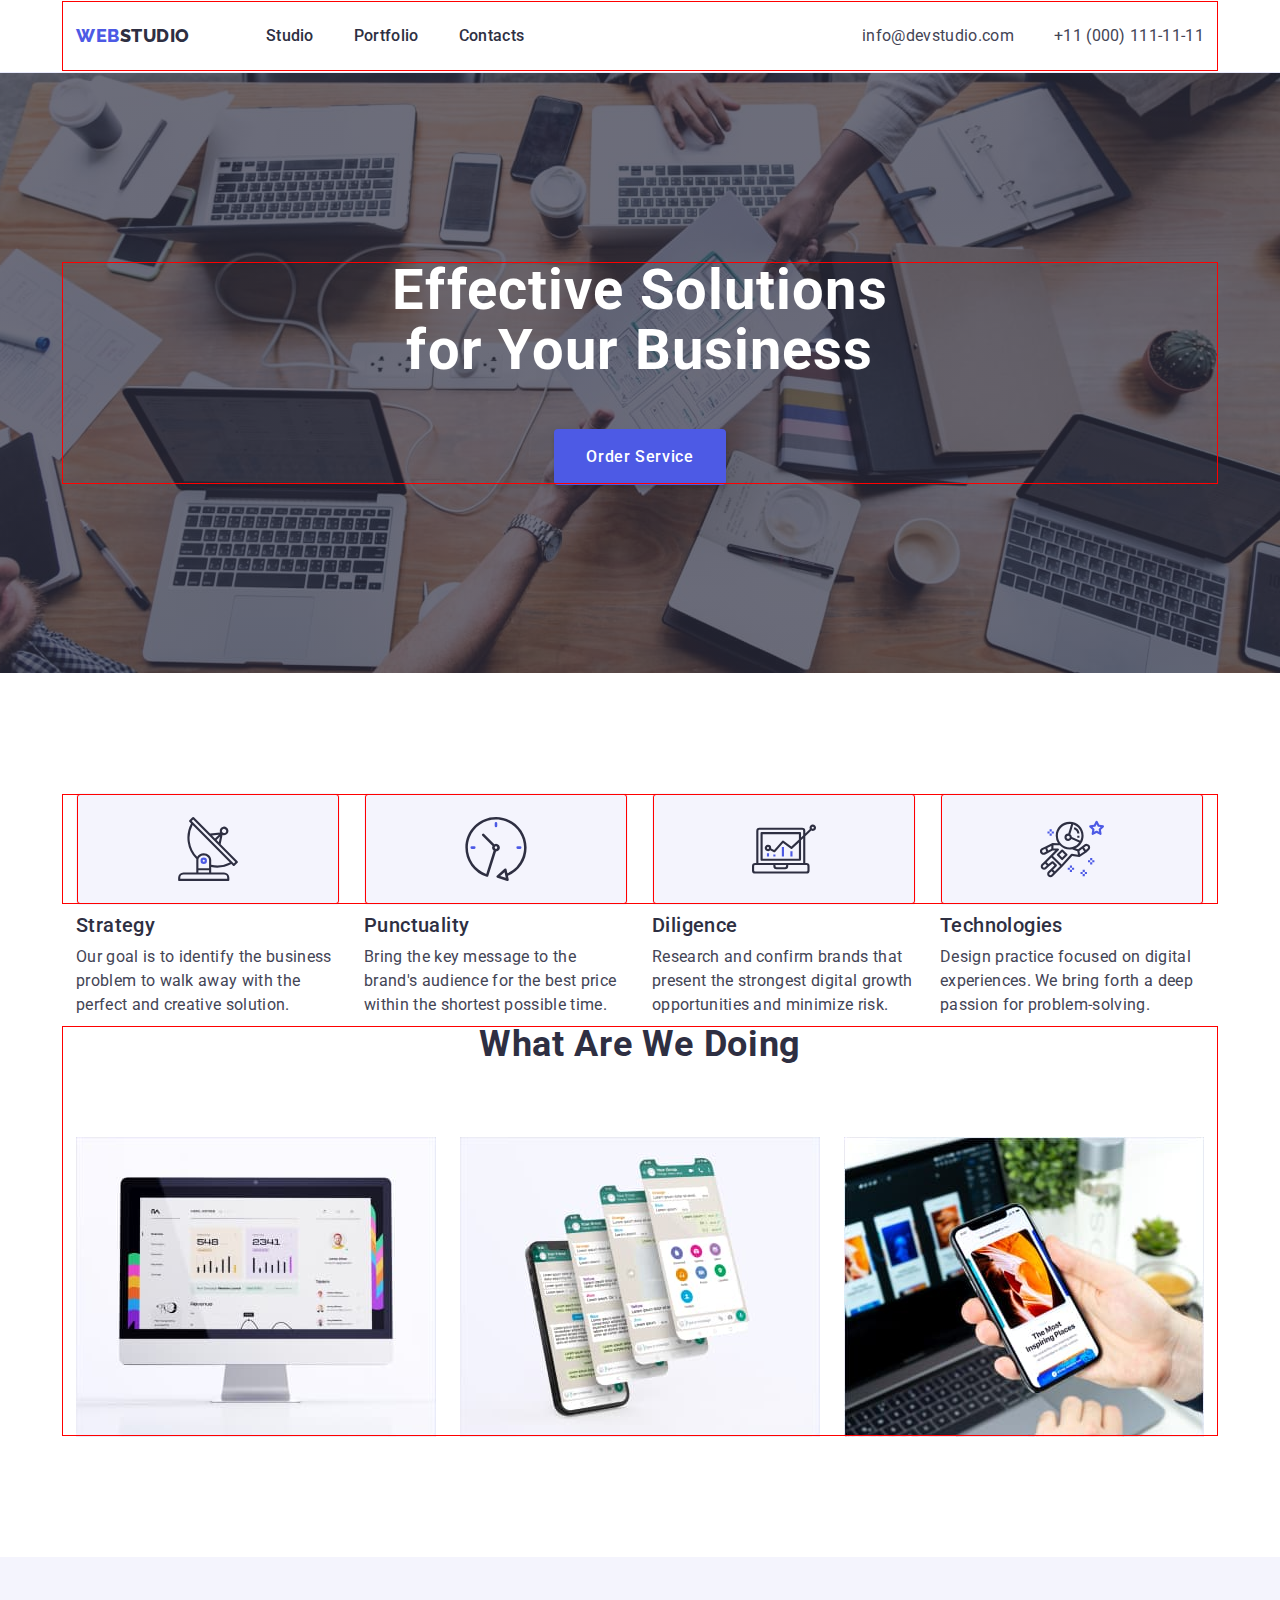
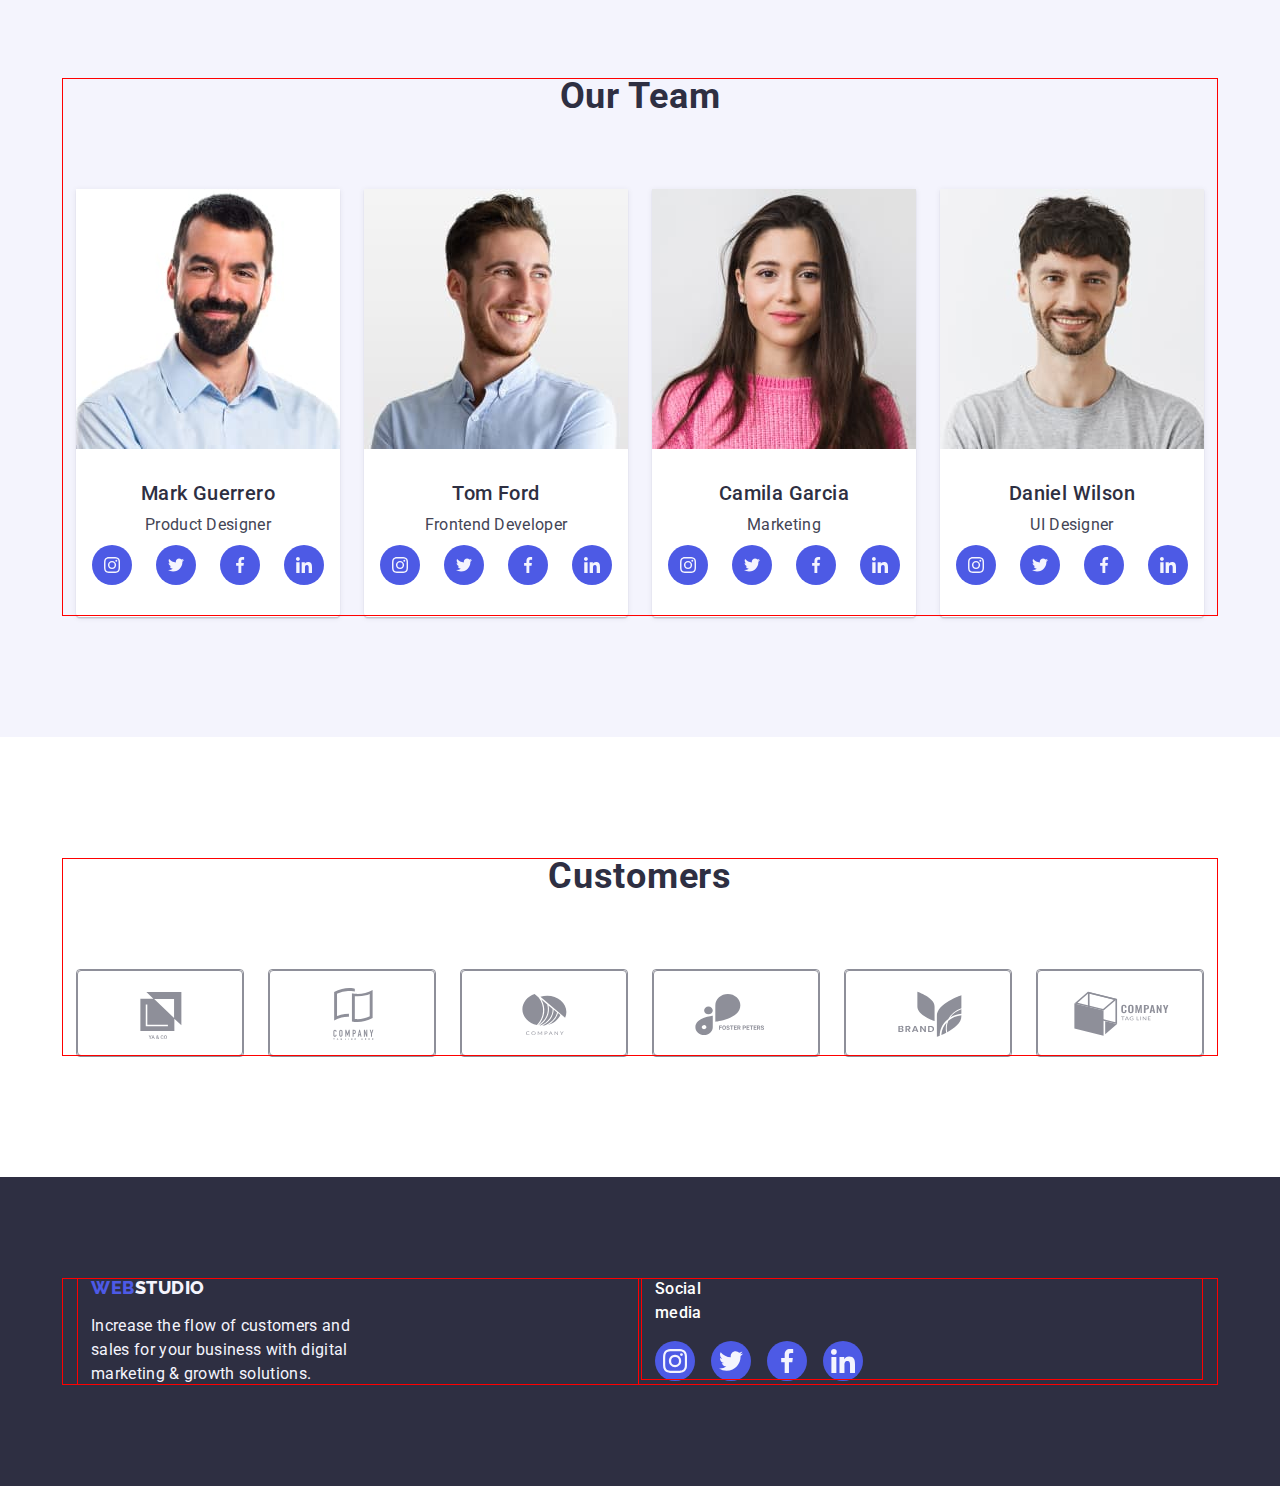
==== commit 424e0df8: "fixing validation" ====
--- a/index.html
+++ b/index.html
@@ -398,7 +398,7 @@
     <!--<li class="footer-item-socials">-->
     </div>
     <div class="container footer-socials-container">
-      <p lass="footer-title">Social media</p>
+      <p class="footer-title">Social media</p>
       <ul class="footer-socials-list list">
         <li class="footer-socials-item list">
           <a class="footer-socials-link link" href="https://instagram.com" target="_blank" rel="noopener noreferrer" aria-label="Instagram icon">
@@ -429,8 +429,6 @@
         </a>
       </li>
       </ul>
-    </li>
-      </ul>
       </div>
     </footer>
   </body>
--- a/css/styles.css
+++ b/css/styles.css
@@ -482,9 +482,6 @@
   display: flex;
   align-items: baseline
 }
-.footer-logo-container {
-  margin-right: 120px;
-}
 .footer-list {
   display: flex;
 }
@@ -540,15 +537,15 @@
   letter-spacing: 0.02em;
 }
 .footer-title {
-width: 96px;
-margin-bottom: 16px;
-font-family: 'Roboto';
-font-style: normal;
-font-weight: 500;
-font-size: 16px;
-line-height: 1.5;
-letter-spacing: 0.02em;
-color: var(--white);
+  width: 96px;
+  margin-bottom: 16px;
+  font-family: 'Roboto';
+  font-style: normal;
+  font-weight: 500;
+  font-size: 16px;
+  line-height: 1.5;
+  letter-spacing: 0.02em;
+  color: var(--white);
 }
 
 /* Portfolio */
@@ -558,6 +555,7 @@
   color: var(--slate);
   background-color: var(--white);
 }
+
 .portfolio {
   padding-top: 96px;
   padding-bottom: 120px;
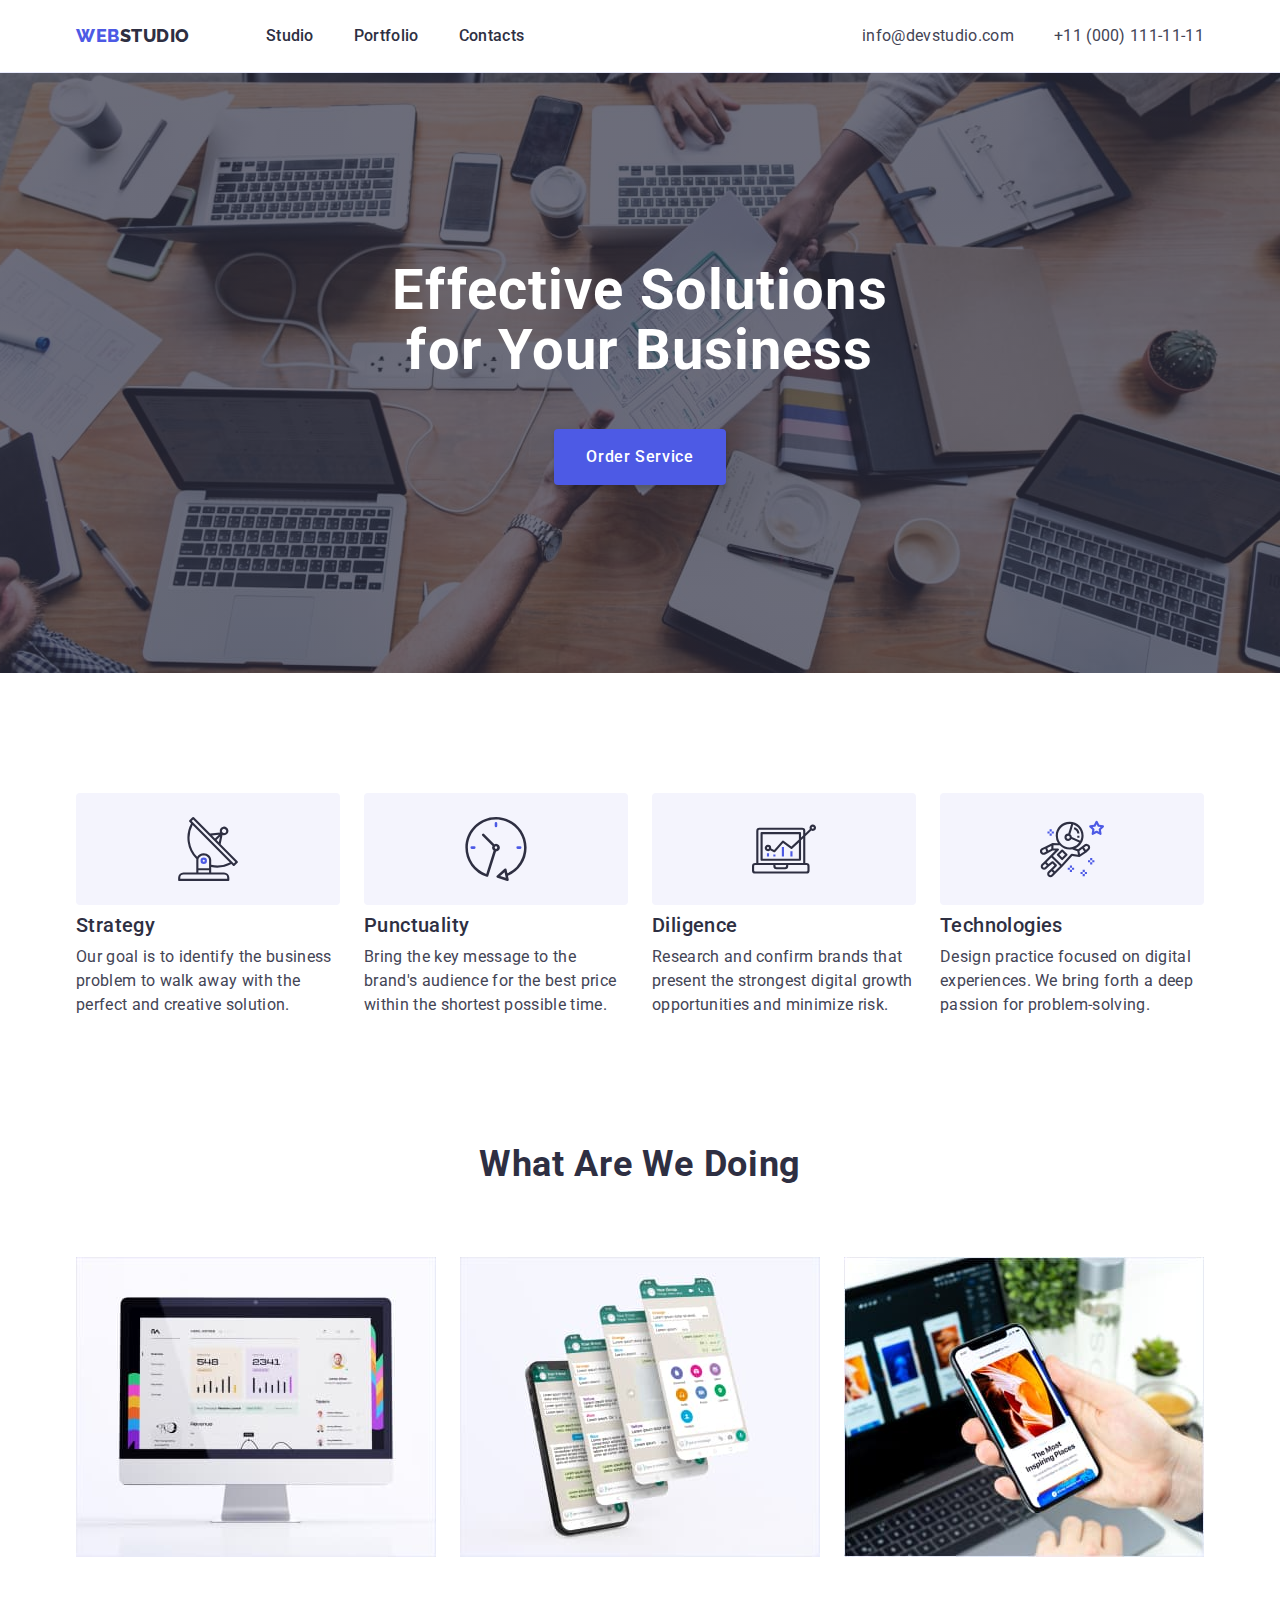
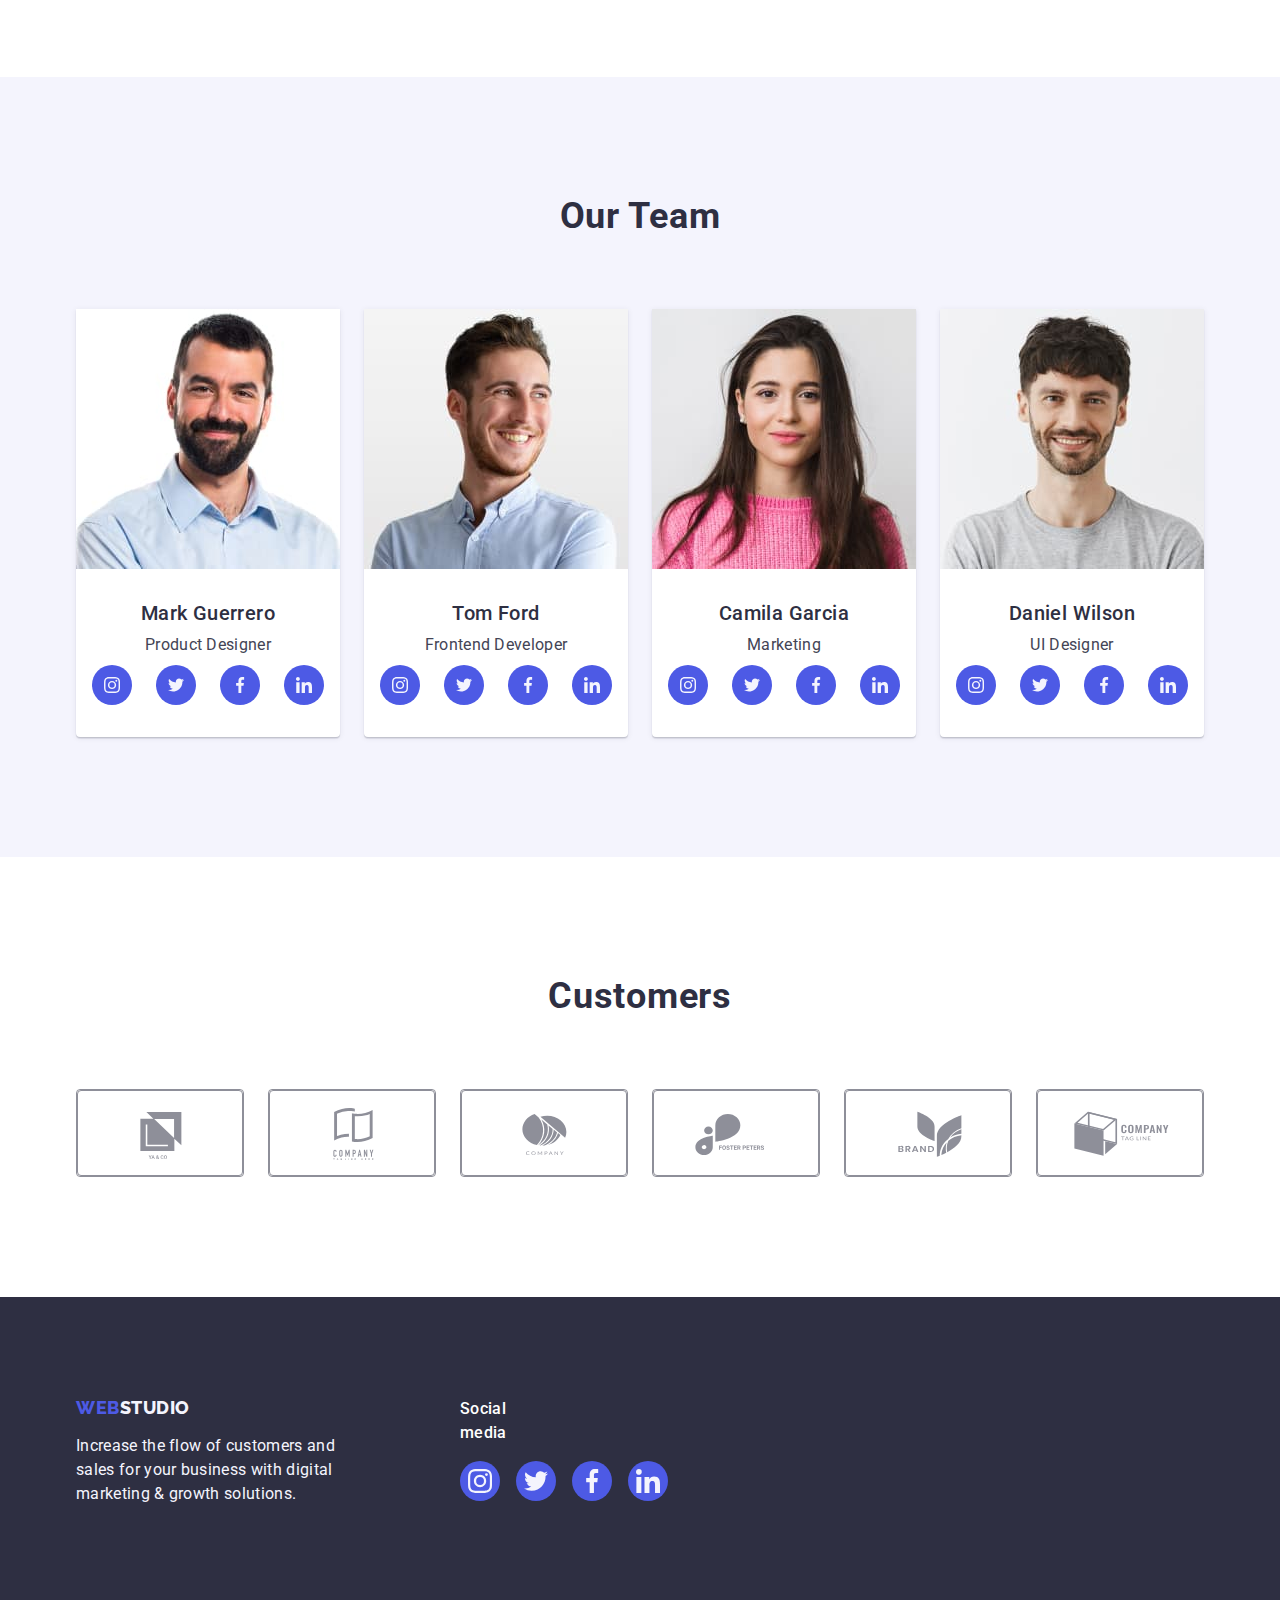
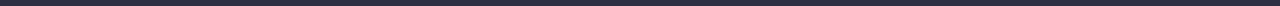
==== commit e1caa62f: "deleting developers borders" ====
--- a/index.html
+++ b/index.html
@@ -72,7 +72,7 @@
         <div class="container strenghts-section">
           <h2 class="main-strenghts-title visually-hidden">Strenghts</h2>
           <ul class="strenghts-list list">
-            <li class="strenghts-item"><!--½-->
+            <li class="strenghts-item">
               <div class="container strenghts-icon-container">
               <svg class="strenghts-icon" width="64px" height="64px">
                 <use href="./images/icons.svg#icon-antenna"></use>
@@ -384,8 +384,6 @@
     <!--Footer section-->
     <footer class="footer section">
       <div class="container footer-container">
-        <!--<ul class="footer-list list">
-          <li class="footer-item">-->
             <div class="container footer-logo-container">
         <a class="footer-logo logo link" href="./index.html"
           >Web<span class="footer-logo-color">Studio</span></a
@@ -394,8 +392,6 @@
           Increase the flow of customers and sales for your business with
           digital marketing & growth solutions.
         </p>
-      <!--</li>-->
-    <!--<li class="footer-item-socials">-->
     </div>
     <div class="container footer-socials-container">
       <p class="footer-title">Social media</p>
@@ -430,6 +426,7 @@
       </li>
       </ul>
       </div>
+      </div>
     </footer>
   </body>
 </html>
--- a/css/styles.css
+++ b/css/styles.css
@@ -67,8 +67,8 @@
   padding-left: 15px;
   align-items: center;
 
-  outline: 1px solid red;
-  outline-offset: -2px;
+  /*outline: 1px solid red;
+  outline-offset: -2px;*/
 }
 .visually-hidden {
   position: absolute;
@@ -247,6 +247,7 @@
 }
 .strenghts {
   padding: 120px 0px;
+  margin-bottom: 120px;
 }
 .strenghts-list {
   display: flex;
@@ -264,7 +265,7 @@
     height: 64px;
 }
 .strenghts-icon-container {
-  display: flex;/*bbbb*/
+  display: flex;
   align-items: center;
   justify-content: center;
   width: 264px;
@@ -481,6 +482,11 @@
 .footer-container {
   display: flex;
   align-items: baseline
+}
+.footer-logo-container {
+  width: 279px;
+  padding-right: 0px;
+  padding-left: 0px;
 }
 .footer-list {
   display: flex;
@@ -536,6 +542,11 @@
   line-height: 1.5;
   letter-spacing: 0.02em;
 }
+.footer-socials-container {
+  margin-left: 120px;
+  padding-right: 0px;
+  padding-left: 0px;
+}
 .footer-title {
   width: 96px;
   margin-bottom: 16px;
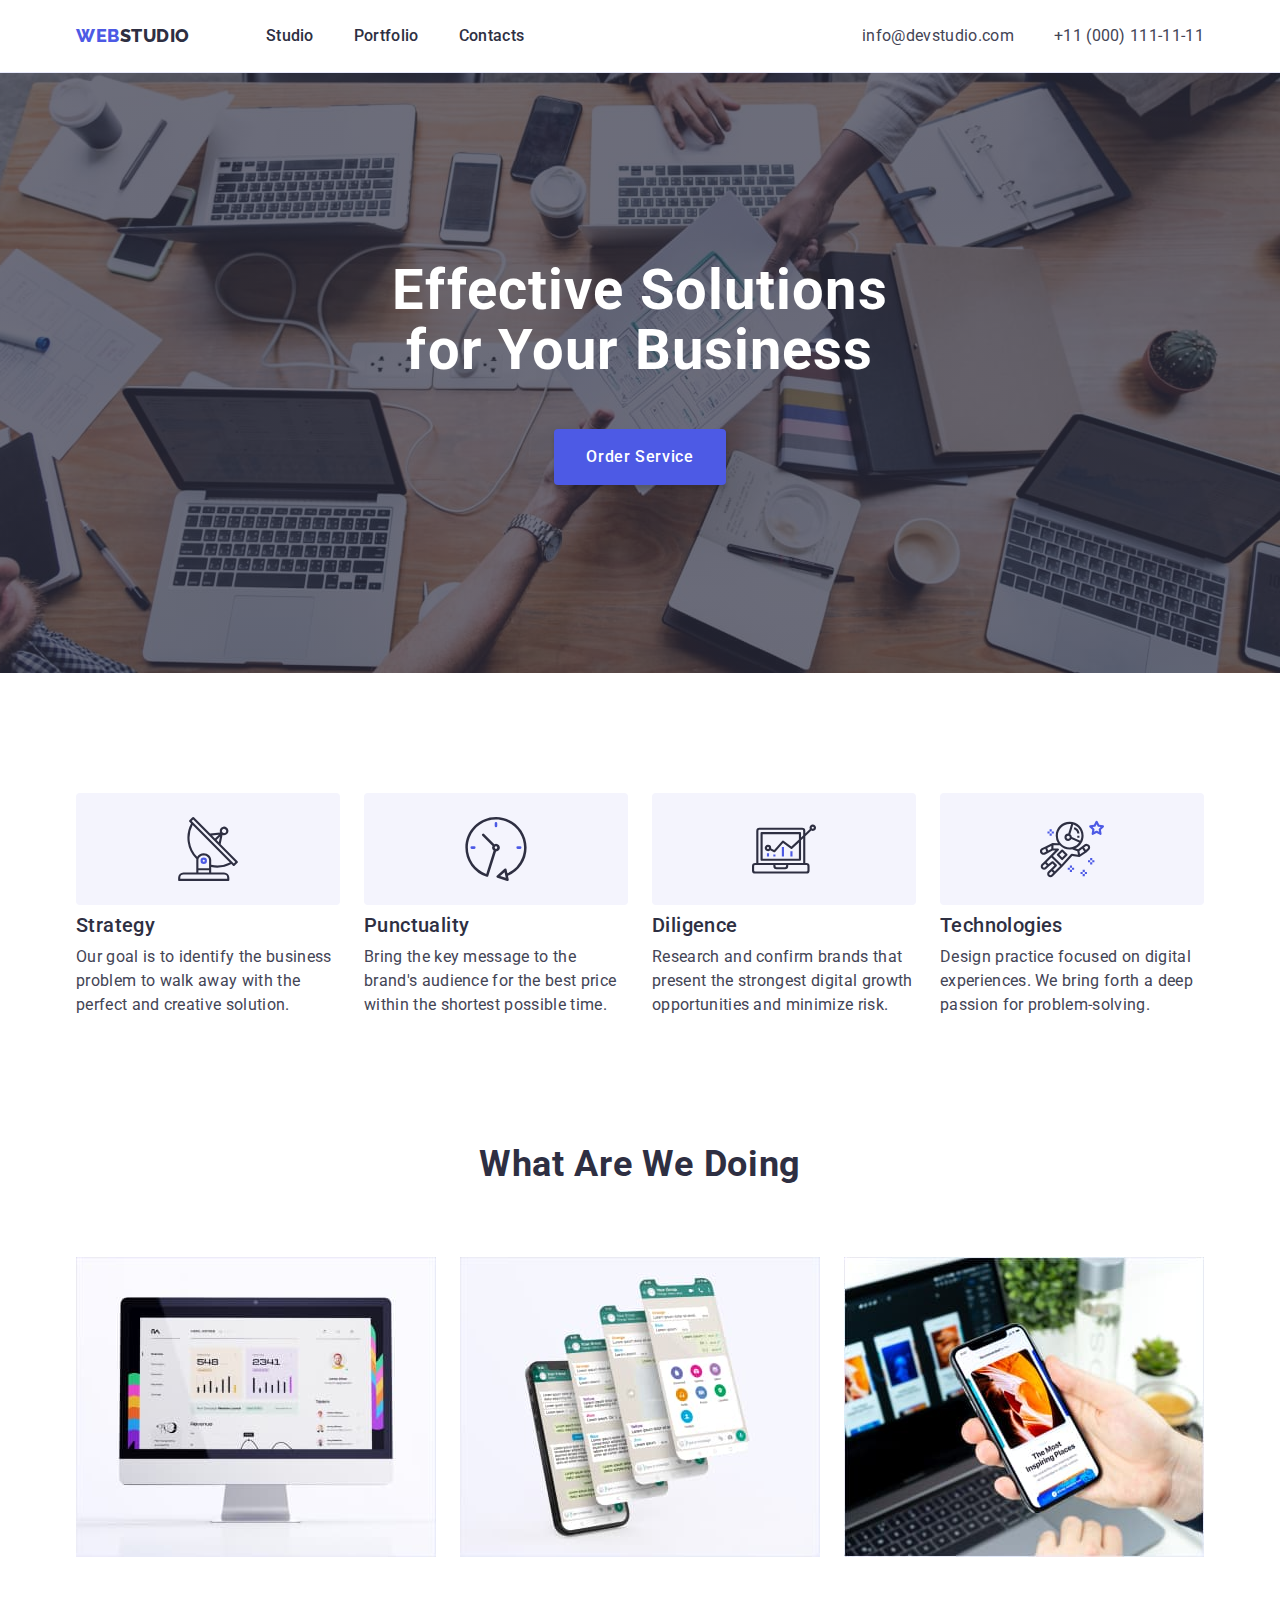
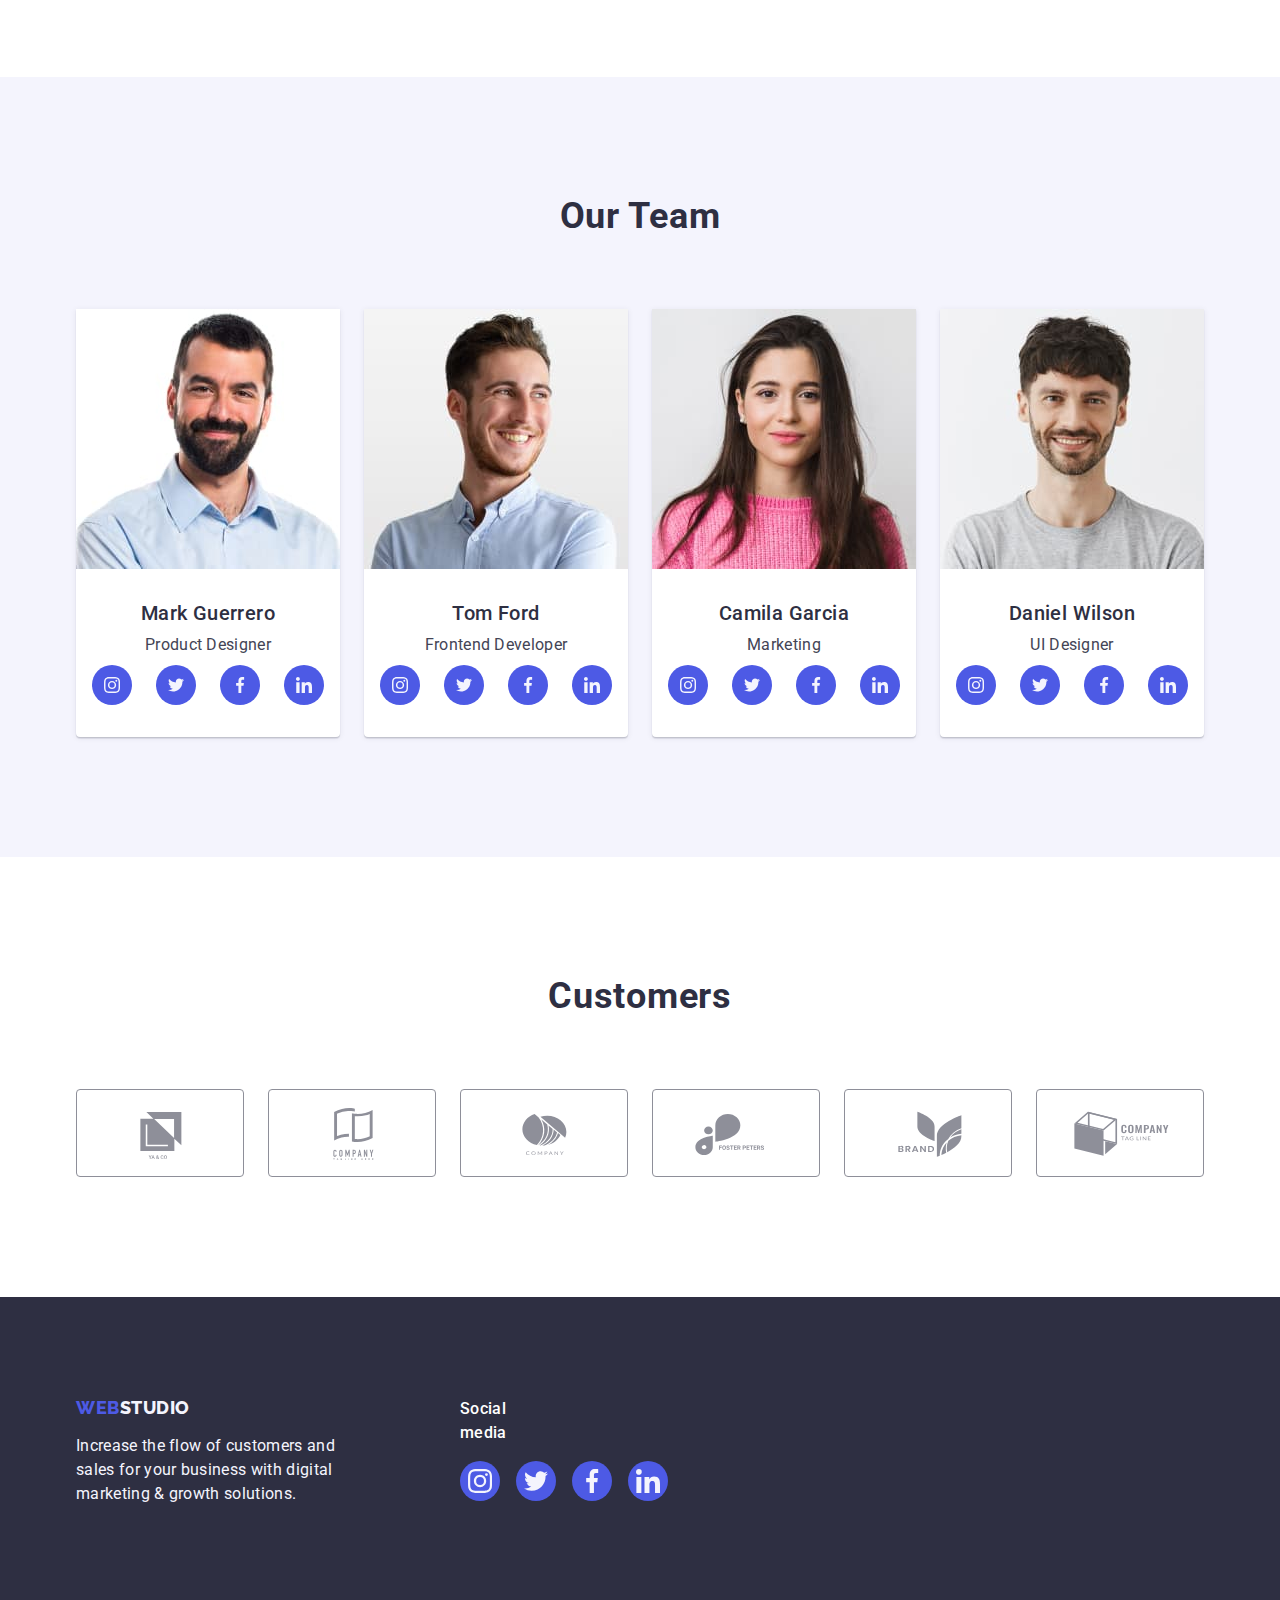
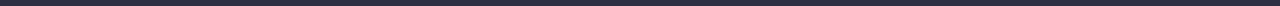
==== commit 3fbb7e41: "prefinish fixing" ====
--- a/index.html
+++ b/index.html
@@ -74,7 +74,7 @@
           <ul class="strenghts-list list">
             <li class="strenghts-item">
               <div class="container strenghts-icon-container">
-              <svg class="strenghts-icon" width="64px" height="64px">
+              <svg class="strenghts-icon" width="64" height="64">
                 <use href="./images/icons.svg#icon-antenna"></use>
               </svg>
             </div>
@@ -86,7 +86,7 @@
             </li>
             <li class="strenghts-item">
               <div class="container strenghts-icon-container">
-              <svg class="strenghts-icon" width="64px" height="64px">
+              <svg class="strenghts-icon" width="64" height="64">
                 <use href="./images/icons.svg#icon-clock"></use>
               </svg>
             </div>
@@ -98,7 +98,7 @@
             </li>
             <li class="strenghts-item">
               <div class="container strenghts-icon-container">
-              <svg class="strenghts-icon" width="64px" height="64px">
+              <svg class="strenghts-icon" width="64" height="64">
                 <use href="./images/icons.svg#icon-diagram"></use>
               </svg>
             </div>
@@ -110,7 +110,7 @@
             </li>
             <li class="strenghts-item">
               <div class="container strenghts-icon-container">
-              <svg class="strenghts-icon" width="64px" height="64px">
+              <svg class="strenghts-icon" width="64" height="64">
                 <use href="./images/icons.svg#icon-astronaut"></use>
               </svg>
             </div>
@@ -173,28 +173,28 @@
                 <ul class="team-socials-list">
                   <li class="team-socials-item list">
                     <a class="team-socials-link link" href="https://instagram.com" target="_blank" rel="noopener noreferrer" aria-label="Instagram icon">
-                    <svg class="team-socials-icon" width="16px" height="16px">
+                    <svg class="team-socials-icon" width="16" height="16">
                       <use href="./images/icons.svg#icon-instagram"></use>
                     </svg>
                   </a>
                 </li>
                   <li class="team-socials-item list">
                     <a class="team-socials-link link" href="https://twitter.com" target="_blank" rel="noopener noreferrer" aria-label="Twitter icon">
-                    <svg class="team-socials-icon" width="16px" height="16px">
+                    <svg class="team-socials-icon" width="16" height="16">
                       <use href="./images/icons.svg#icon-twitter"></use>
                   </svg>
                 </a>
               </li>
                   <li class="team-socials-item list">
                     <a class="team-socials-link link" href="https://facebook.com" target="_blank" rel="noopener noreferrer" aria-label="Facebook icon">
-                    <svg class="team-socials-icon" width="16px" height="16px">
+                    <svg class="team-socials-icon" width="16" height="16">
                       <use href="./images/icons.svg#icon-facebook"></use>
                     </svg>
                   </a>
                 </li>
                   <li class="team-socials-item list">
                     <a class="team-socials-link link" href="https://linkedIn.com" target="_blank" rel="noopener noreferrer" aria-label="LinkedIn icon">
-                    <svg class="team-socials-icon" width="16px" height="16px">
+                    <svg class="team-socials-icon" width="16" height="16">
                       <use href="./images/icons.svg#icon-linkedin"></use>
                     </svg>
                   </a>
@@ -215,28 +215,28 @@
                 <ul class="team-socials-list">
                   <li class="team-socials-item list">
                     <a class="team-socials-link link" href="https://instagram.com" target="_blank" rel="noopener noreferrer" aria-label="Instagram icon">
-                    <svg class="team-socials-icon" width="16px" height="16px">
+                    <svg class="team-socials-icon" width="16" height="16">
                       <use href="./images/icons.svg#icon-instagram"></use>
                     </svg>
                   </a>
                 </li>
                   <li class="team-socials-item list">
                     <a class="team-socials-link link" href="https://twitter.com" target="_blank" rel="noopener noreferrer" aria-label="Twitter icon">
-                    <svg class="team-socials-icon" width="16px" height="16px">
+                    <svg class="team-socials-icon" width="16" height="16">
                       <use href="./images/icons.svg#icon-twitter"></use>
                   </svg>
                 </a>
               </li>
                   <li class="team-socials-item list">
                     <a class="team-socials-link link" href="https://facebook.com" target="_blank" rel="noopener noreferrer" aria-label="Facebook icon">
-                    <svg class="team-socials-icon" width="16px" height="16px">
+                    <svg class="team-socials-icon" width="16" height="16">
                       <use href="./images/icons.svg#icon-facebook"></use>
                     </svg>
                   </a>
                 </li>
                   <li class="team-socials-item list">
                     <a class="team-socials-link link" href="https://linkedIn.com" target="_blank" rel="noopener noreferrer" aria-label="LinkedIn icon">
-                    <svg class="team-socials-icon" width="16px" height="16px">
+                    <svg class="team-socials-icon" width="16" height="16">
                       <use href="./images/icons.svg#icon-linkedin"></use>
                     </svg>
                   </a>
@@ -257,28 +257,28 @@
                 <ul class="team-socials-list">
                   <li class="team-socials-item list">
                     <a class="team-socials-link link" href="https://instagram.com" target="_blank" rel="noopener noreferrer" aria-label="Instagram icon">
-                    <svg class="team-socials-icon" width="16px" height="16px">
+                    <svg class="team-socials-icon" width="16" height="16">
                       <use href="./images/icons.svg#icon-instagram"></use>
                     </svg>
                   </a>
                 </li>
                   <li class="team-socials-item list">
                     <a class="team-socials-link link" href="https://twitter.com" target="_blank" rel="noopener noreferrer" aria-label="Twitter icon">
-                    <svg class="team-socials-icon" width="16px" height="16px">
+                    <svg class="team-socials-icon" width="16" height="16">
                       <use href="./images/icons.svg#icon-twitter"></use>
                   </svg>
                 </a>
               </li>
                   <li class="team-socials-item list">
                     <a class="team-socials-link link" href="https://facebook.com" target="_blank" rel="noopener noreferrer" aria-label="Facebook icon">
-                    <svg class="team-socials-icon" width="16px" height="16px">
+                    <svg class="team-socials-icon" width="16" height="16">
                       <use href="./images/icons.svg#icon-facebook"></use>
                     </svg>
                   </a>
                 </li>
                   <li class="team-socials-item list">
                     <a class="team-socials-link link" href="https://linkedIn.com" target="_blank" rel="noopener noreferrer" aria-label="LinkedIn icon">
-                    <svg class="team-socials-icon" width="16px" height="16px">
+                    <svg class="team-socials-icon" width="16" height="16">
                       <use href="./images/icons.svg#icon-linkedin"></use>
                     </svg>
                   </a>
@@ -299,28 +299,28 @@
                 <ul class="team-socials-list">
                   <li class="team-socials-item list">
                     <a class="team-socials-link link" href="https://instagram.com" target="_blank" rel="noopener noreferrer" aria-label="Instagram icon">
-                    <svg class="team-socials-icon" width="16px" height="16px">
+                    <svg class="team-socials-icon" width="16" height="16">
                       <use href="./images/icons.svg#icon-instagram"></use>
                     </svg>
                   </a>
                 </li>
                   <li class="team-socials-item list">
                     <a class="team-socials-link link" href="https://twitter.com" target="_blank" rel="noopener noreferrer" aria-label="Twitter icon">
-                    <svg class="team-socials-icon" width="16px" height="16px">
+                    <svg class="team-socials-icon" width="16" height="16">
                       <use href="./images/icons.svg#icon-twitter"></use>
                   </svg>
                 </a>
               </li>
                   <li class="team-socials-item list">
                     <a class="team-socials-link link" href="https://facebook.com" target="_blank" rel="noopener noreferrer" aria-label="Facebook icon">
-                    <svg class="team-socials-icon" width="16px" height="16px">
+                    <svg class="team-socials-icon" width="16" height="16">
                       <use href="./images/icons.svg#icon-facebook"></use>
                     </svg>
                   </a>
                 </li>
                   <li class="team-socials-item list">
                     <a class="team-socials-link link" href="https://linkedIn.com" target="_blank" rel="noopener noreferrer" aria-label="LinkedIn icon">
-                    <svg class="team-socials-icon" width="16px" height="16px">
+                    <svg class="team-socials-icon" width="16" height="16">
                       <use href="./images/icons.svg#icon-linkedin"></use>
                     </svg>
                   </a>
@@ -338,41 +338,41 @@
           <ul class="customers-list list">
             <li class="customers-item ">
               <a class="customers-link link" href="" target="_blank" rel="noopener noreferrer" aria-label="customer icon">
-              <svg class="customers-icon" width="104px" height="56px">
+              <svg class="customers-icon" width="104" height="56">
                 <use href="./images/icons.svg#icon-Logo"></use>
               </svg>
             </a>
           </li>
             <li class="customers-item ">
               <a class="customers-link link" href="" target="_blank" rel="noopener noreferrer" aria-label="customer icon">
-              <svg class="customers-icon" width="104px" height="56px">
+              <svg class="customers-icon" width="104" height="56">
                 <use href="./images/icons.svg#icon-Logo-1"></use>
             </svg>
           </a>
         </li>
             <li class="customers-item ">
               <a class="customers-link link" href="" target="_blank" rel="noopener noreferrer" aria-label="customer icon">
-              <svg class="customers-icon" width="104px" height="56px">
+              <svg class="customers-icon" width="104" height="56">
                 <use href="./images/icons.svg#icon-Logo-2"></use>
               </svg>
             </a>
           </li>
             <li class="customers-item ">
               <a class="customers-link link" href="" target="_blank" rel="noopener noreferrer" aria-label="customer icon">
-              <svg class="customers-icon" width="104px" height="56px">
+              <svg class="customers-icon" width="104" height="56">
                 <use href="./images/icons.svg#icon-Logo-3"></use>
               </svg>
             </a>
           </li>
             <li class="customers-item ">
               <a class="customers-link link" href="" target="_blank" rel="noopener noreferrer" aria-label="customer icon">
-              <svg class="customers-icon" width="104px" height="56px">
+              <svg class="customers-icon" width="104" height="56">
                 <use href="./images/icons.svg#icon-Logo-4"></use>
               </svg>
             </a>
           </li>
             <li class="customers-item "><a class="customers-link link" href="" target="_blank" rel="noopener noreferrer" aria-label="customer icon">
-              <svg class="customers-icon" width="104px" height="56px">
+              <svg class="customers-icon" width="104" height="56">
                 <use href="./images/icons.svg#icon-Logo-5"></use>
               </svg>
             </a>
@@ -398,28 +398,28 @@
       <ul class="footer-socials-list list">
         <li class="footer-socials-item list">
           <a class="footer-socials-link link" href="https://instagram.com" target="_blank" rel="noopener noreferrer" aria-label="Instagram icon">
-          <svg class="footer-socials-icon" width="24px" height="24px">
+          <svg class="footer-socials-icon" width="24" height="24">
             <use href="./images/icons.svg#icon-instagram"></use>
           </svg>
         </a>
       </li>
         <li class="footer-socials-item list">
           <a class="footer-socials-link link" href="https://twitter.com" target="_blank" rel="noopener noreferrer" aria-label="Twitter icon">
-          <svg class="footer-socials-icon" width="24px" height="24px">
+          <svg class="footer-socials-icon" width="24" height="24">
             <use href="./images/icons.svg#icon-twitter"></use>
         </svg>
       </a>
     </li>
         <li class="footer-socials-item list">
           <a class="footer-socials-link link" href="https://facebook.com" target="_blank" rel="noopener noreferrer" aria-label="Facebook icon">
-          <svg class="footer-socials-icon" width="24px" height="24px">
+          <svg class="footer-socials-icon" width="24" height="24">
             <use href="./images/icons.svg#icon-facebook"></use>
           </svg>
         </a>
       </li>
         <li class="footer-socials-item list">
           <a class="footer-socials-link link" href="https://linkedIn.com" target="_blank" rel="noopener noreferrer" aria-label="LinkedIn icon">
-          <svg class="footer-socials-icon" width="24px" height="24px">
+          <svg class="footer-socials-icon" width="24" height="24">
             <use href="./images/icons.svg#icon-linkedin"></use>
           </svg>
         </a>
--- a/css/styles.css
+++ b/css/styles.css
@@ -379,8 +379,6 @@
   align-items : center;
   width: calc((100% - 120px) / 6);
   height: 88px;
-  border: 1px solid var(--light-slate);
-  border-radius: 4px;
 }
 .customers-item:hover,
 .customers-item:focus {
@@ -394,6 +392,7 @@
   height: 100%;
   border: 1px solid var(--light-slate);
   border-radius: 4px;
+  color: var(--light-slate);
 }
 .customers-link:hover,
 .customers-link:focus {
@@ -403,7 +402,7 @@
 .customers-icon {
   width: 104px;
   height: 56px;
-  fill: var(--light-slate);
+  fill: currentColor;
 }
 .customers-icon:hover,
 .customers-icon:focus {
@@ -487,6 +486,7 @@
   width: 279px;
   padding-right: 0px;
   padding-left: 0px;
+  margin-right: 120px;
 }
 .footer-list {
   display: flex;
@@ -543,7 +543,6 @@
   letter-spacing: 0.02em;
 }
 .footer-socials-container {
-  margin-left: 120px;
   padding-right: 0px;
   padding-left: 0px;
 }
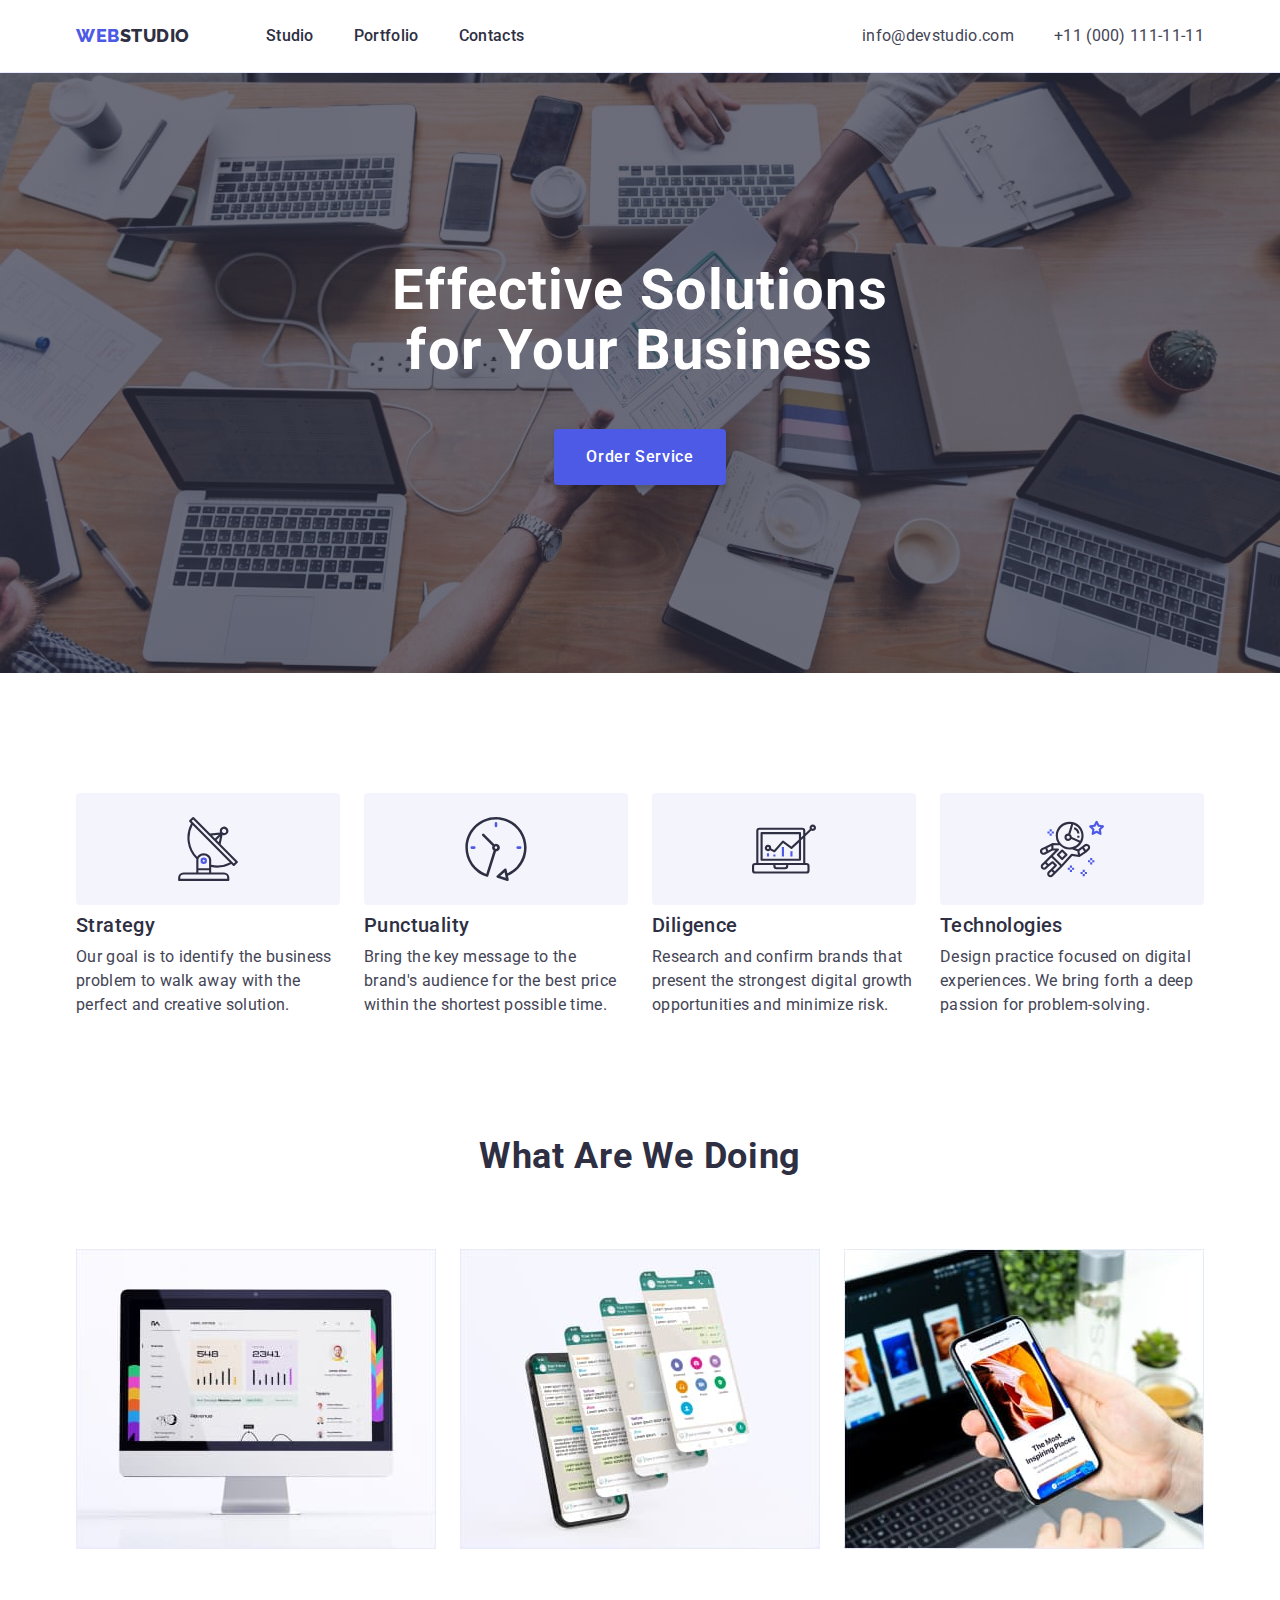
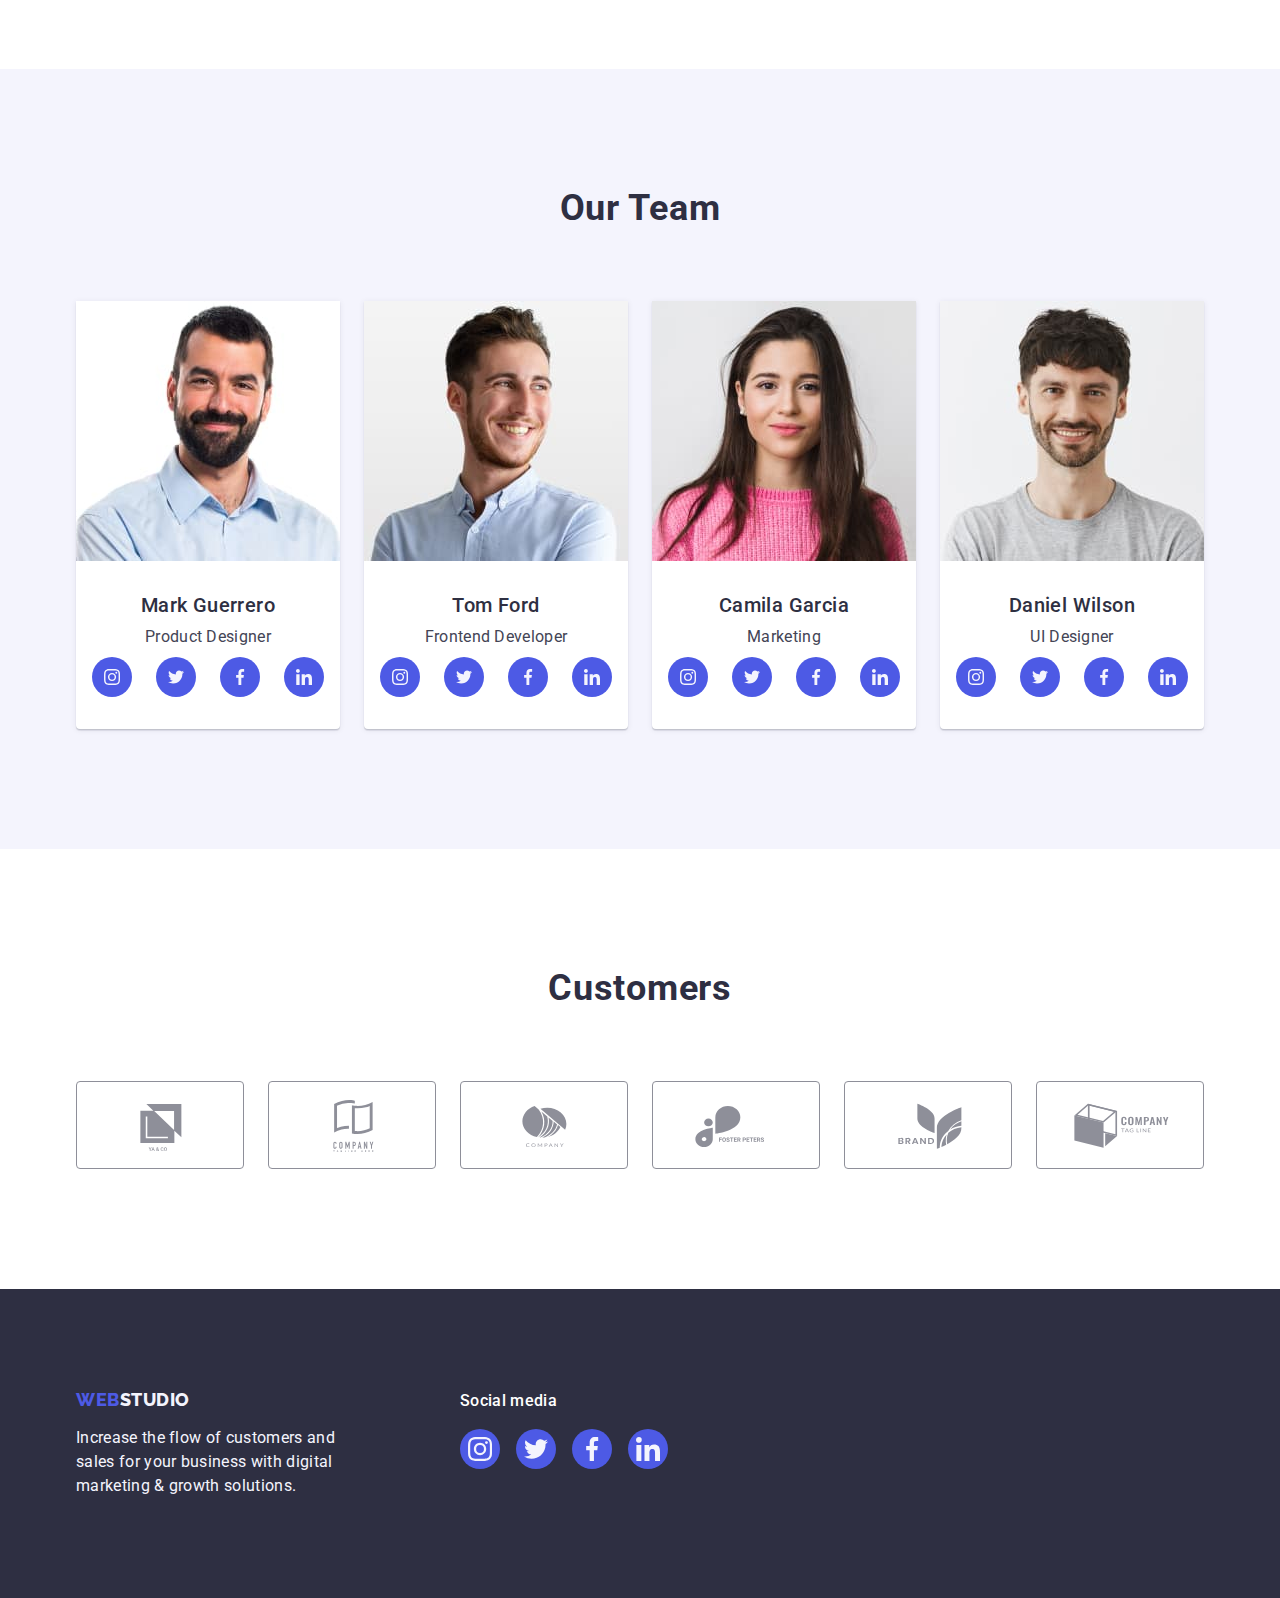
==== commit b3f8c16c: "finish fixing" ====
--- a/index.html
+++ b/index.html
@@ -73,7 +73,7 @@
           <h2 class="main-strenghts-title visually-hidden">Strenghts</h2>
           <ul class="strenghts-list list">
             <li class="strenghts-item">
-              <div class="container strenghts-icon-container">
+              <div class="strenghts-icon-container">
               <svg class="strenghts-icon" width="64" height="64">
                 <use href="./images/icons.svg#icon-antenna"></use>
               </svg>
@@ -85,7 +85,7 @@
               </p>
             </li>
             <li class="strenghts-item">
-              <div class="container strenghts-icon-container">
+              <div class="strenghts-icon-container">
               <svg class="strenghts-icon" width="64" height="64">
                 <use href="./images/icons.svg#icon-clock"></use>
               </svg>
@@ -97,7 +97,7 @@
               </p>
             </li>
             <li class="strenghts-item">
-              <div class="container strenghts-icon-container">
+              <div class="strenghts-icon-container">
               <svg class="strenghts-icon" width="64" height="64">
                 <use href="./images/icons.svg#icon-diagram"></use>
               </svg>
@@ -109,7 +109,7 @@
               </p>
             </li>
             <li class="strenghts-item">
-              <div class="container strenghts-icon-container">
+              <div class="strenghts-icon-container">
               <svg class="strenghts-icon" width="64" height="64">
                 <use href="./images/icons.svg#icon-astronaut"></use>
               </svg>
@@ -384,7 +384,7 @@
     <!--Footer section-->
     <footer class="footer section">
       <div class="container footer-container">
-            <div class="container footer-logo-container">
+            <div class="footer-logo-container">
         <a class="footer-logo logo link" href="./index.html"
           >Web<span class="footer-logo-color">Studio</span></a
         >
@@ -393,7 +393,7 @@
           digital marketing & growth solutions.
         </p>
     </div>
-    <div class="container footer-socials-container">
+    <div class="footer-socials-container">
       <p class="footer-title">Social media</p>
       <ul class="footer-socials-list list">
         <li class="footer-socials-item list">
--- a/css/styles.css
+++ b/css/styles.css
@@ -247,7 +247,6 @@
 }
 .strenghts {
   padding: 120px 0px;
-  margin-bottom: 120px;
 }
 .strenghts-list {
   display: flex;
@@ -255,20 +254,11 @@
 }
 .strenghts-item {
   width: 264px;
-  height: 112px;
-}
-.strenghts-icon {
-    display: block;
-    margin-left: auto;
-    margin-right: auto;
-    width: 64px;
-    height: 64px;
 }
 .strenghts-icon-container {
   display: flex;
   align-items: center;
   justify-content: center;
-  width: 264px;
   height: 112px;
   background-color: var(--cloud);
   border-radius: 4px;
@@ -380,10 +370,6 @@
   width: calc((100% - 120px) / 6);
   height: 88px;
 }
-.customers-item:hover,
-.customers-item:focus {
-  border: 1px solid var(--ocean);
-}
 .customers-link {
   display: flex;
   justify-content: center;
@@ -483,9 +469,7 @@
   align-items: baseline
 }
 .footer-logo-container {
-  width: 279px;
-  padding-right: 0px;
-  padding-left: 0px;
+  width: 264px;
   margin-right: 120px;
 }
 .footer-list {
@@ -547,9 +531,7 @@
   padding-left: 0px;
 }
 .footer-title {
-  width: 96px;
   margin-bottom: 16px;
-  font-family: 'Roboto';
   font-style: normal;
   font-weight: 500;
   font-size: 16px;
